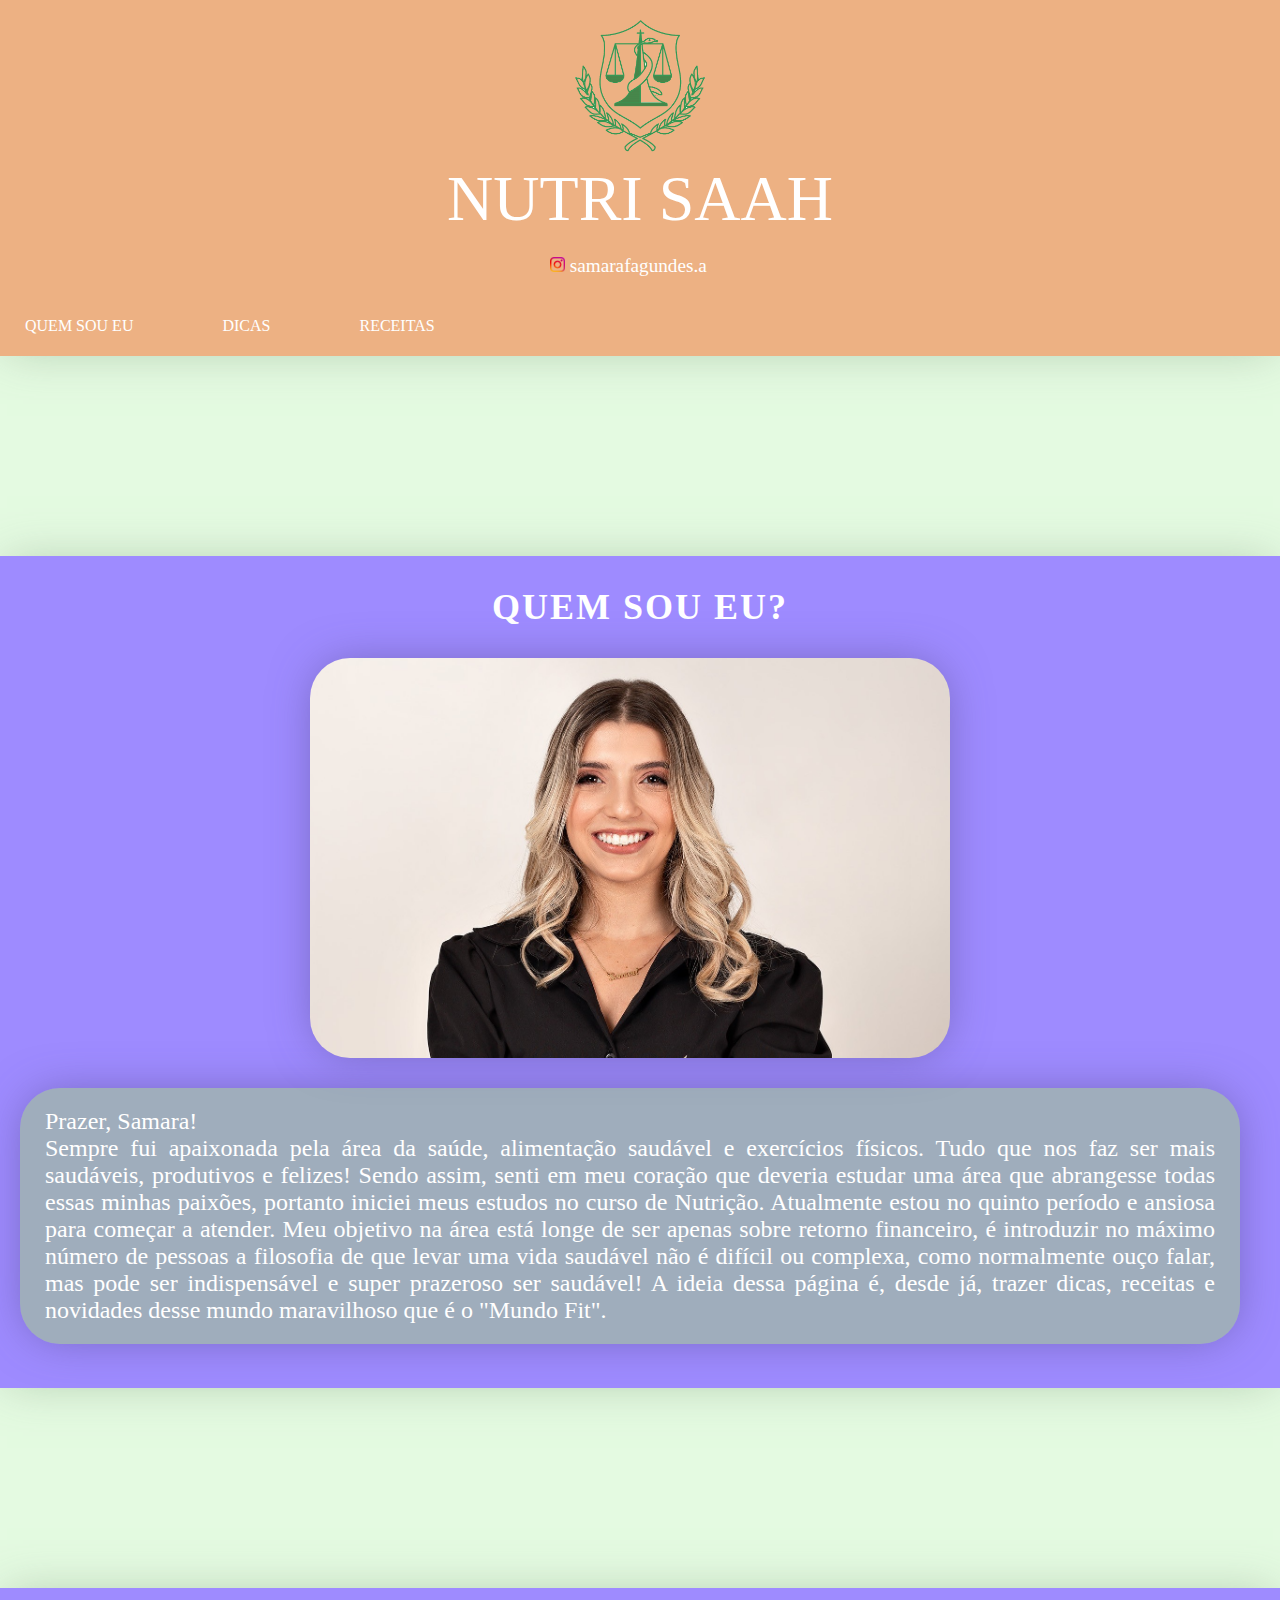
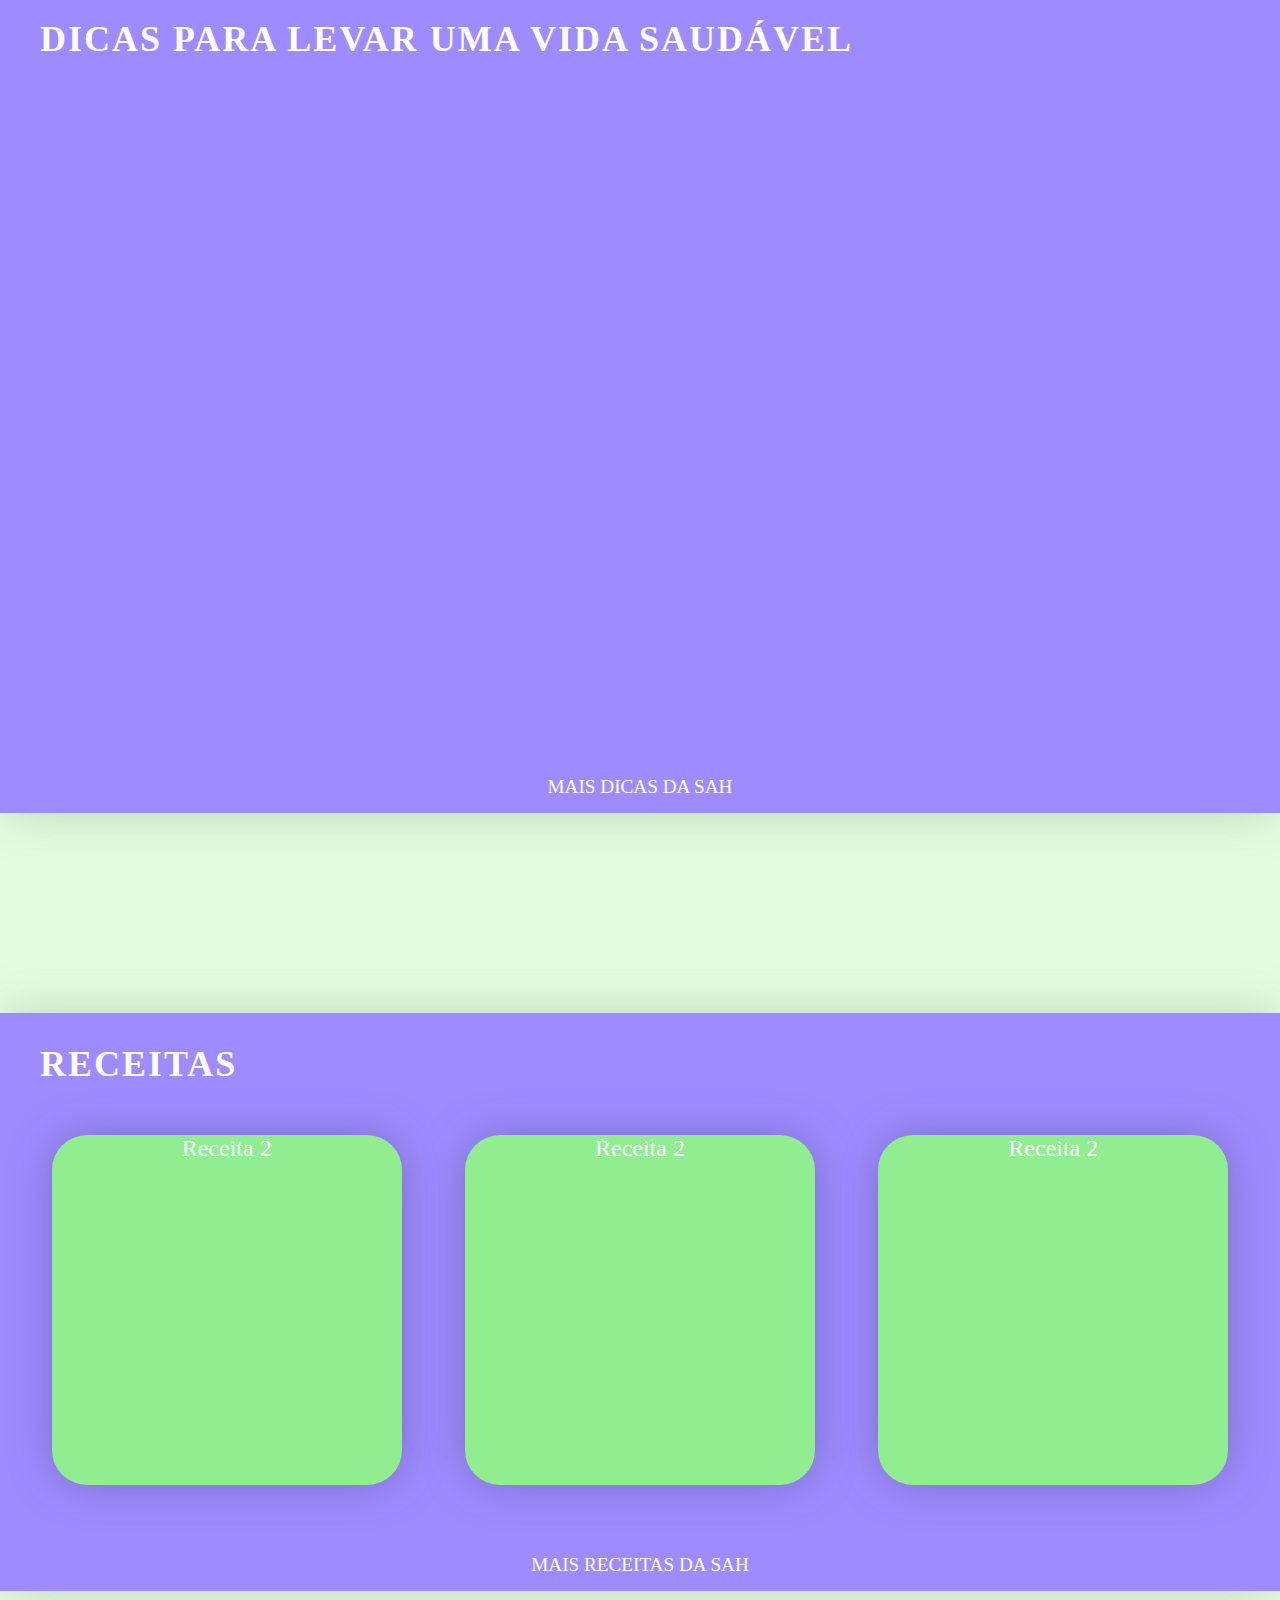
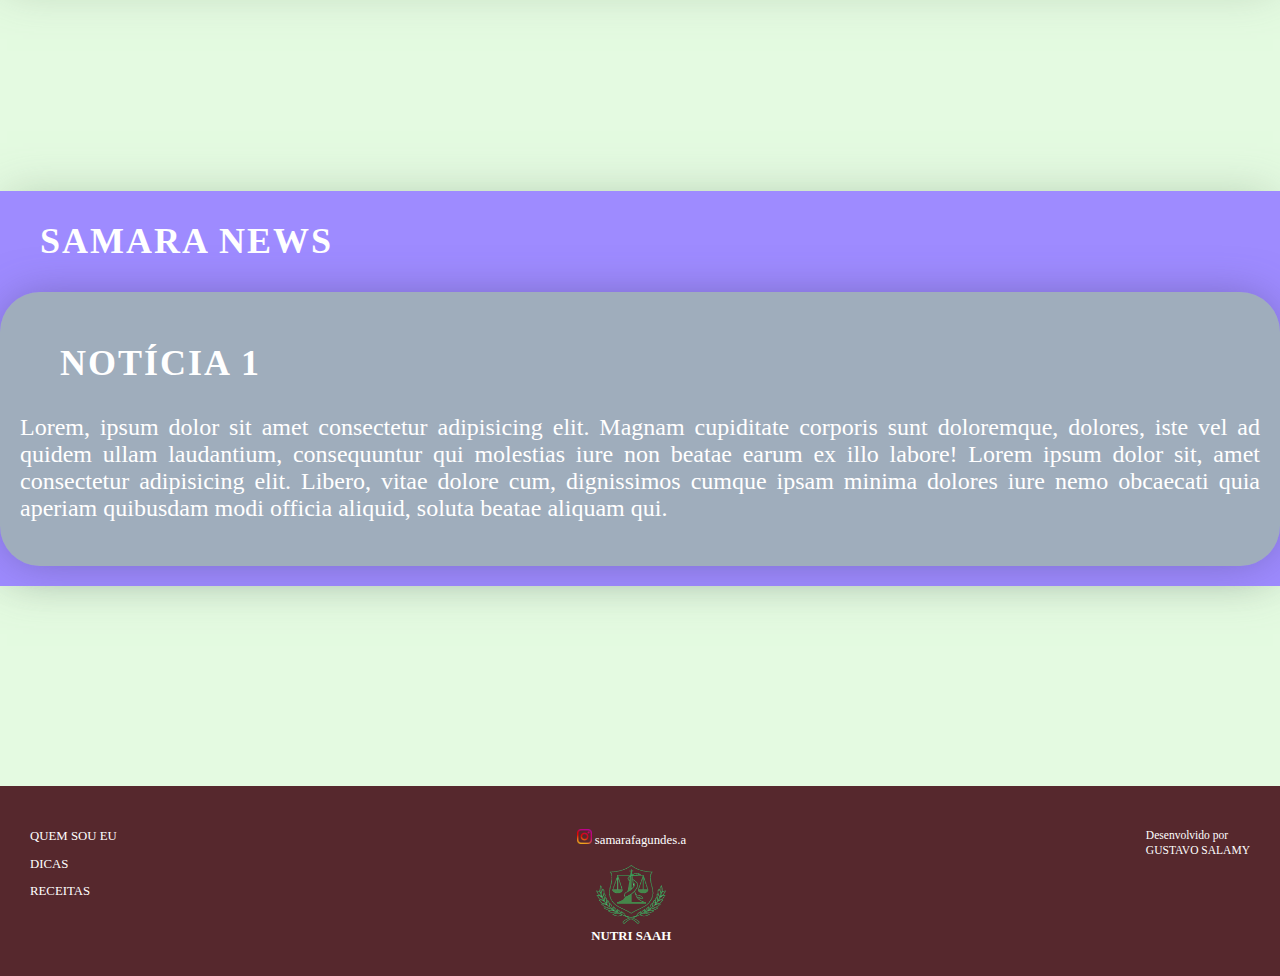
==== index.html @ 99a88bba "add efeitos nas dicas" ====
<!DOCTYPE html>
<html lang="pt-br">
<head>
    <meta charset="UTF-8">
    <meta name="viewport" content="width=device-width, initial-scale=1.0">
    <title>NUTRI SAAH</title>
    <link rel="shortcut icon" href="imagens/nutricao.png" type="image/x-icon">
    <link rel="stylesheet" href="style.css">
</head>
<body>
    <header>
            <div id="logo" class="topo">
                <img  class="nutrisb1" src="imagens/nutricao.png" alt="simbolo da nutricao">
                <h1>NUTRI SAAH</h1>
            </div>
            <div id="redessociais" class="topo">
                <div>
                    <p><a href="https://www.instagram.com/samarafagundes.a/" target="_blank"><img class="logoinsta" src="imagens/logoinsta.png" alt="logo instagram"> samarafagundes.a</a></p>
                </div>
            </div>
            <div id="menu" class="topo">
                <a href="#quemsoueutema">
                    <p class="menu">QUEM SOU EU</p>
                </a>
                <a href="#dicastema">
                    <p class="menu">DICAS</p>
                </a>
                <a href="#receitastema">
                    <P class="menu">RECEITAS</P>
                </a>
            </div>
    </header>
        <main>
            <div id="quemsoueutema" class="tema"> 
                <h2 class="quemsoueu">QUEM SOU EU?</h2>
                <div class="interna" id="t2">
                    <div id="t1">
                        <img class="fotoquemsoueu" src="imagens/fotosamara2.jpg" alt="foto Samara">
                        <p id="quemsoueu">
                            Prazer, Samara! <br> Sempre fui apaixonada pela área da saúde, alimentação saudável e exercícios físicos. Tudo que nos faz ser mais saudáveis, produtivos e felizes! Sendo assim, senti em meu coração que deveria estudar uma área que abrangesse todas essas minhas paixões, portanto iniciei meus estudos no curso de Nutrição. Atualmente estou no quinto período e ansiosa para começar a atender. Meu objetivo na área está longe de ser apenas sobre retorno financeiro, é introduzir no máximo número de pessoas a filosofia de que levar uma vida saudável não é difícil ou complexa, como normalmente ouço falar, mas pode ser indispensável e super prazeroso ser saudável! A ideia dessa página é, desde já, trazer dicas, receitas e novidades desse mundo maravilhoso que é o "Mundo Fit".
                        </p>
                    </div>
                </div>
            </div>
            <div id="dicastema" class="tema"> 
                <h2>DICAS PARA LEVAR UMA VIDA SAUDÁVEL</h2>
                <div id="dicas" class="dicasinternas">
                    <h3 id="dica">1</h3>
                    <p class="dicas">Lorem, ipsum dolor sit amet consectetur adipisicing elit. Nam beatae totam, consequatur sequi voluptatem error distinctio sed ratione labore rem aperiam incidunt alias assumenda minus, libero eum. Sequi, ex officiis? Lorem, ipsum dolor sit amet consectetur adipisicing elit. Porro natus vero dolore repellendus rerum cupiditate temporibus eaque ullam, veritatis voluptas quibusdam explicabo ratione officiis harum eveniet adipisci non esse dignissimos.</p>
                </div>
                <div id="dicas" class="dicasinternas">
                    <h3 id="dica">2</h3>
                    <p class="dicas">Lorem, ipsum dolor sit amet consectetur adipisicing elit. Nam beatae totam, consequatur sequi voluptatem error distinctio sed ratione labore rem aperiam incidunt alias assumenda minus, libero eum. Sequi, ex officiis? Lorem, ipsum dolor sit amet consectetur adipisicing elit. Porro natus vero dolore repellendus rerum cupiditate temporibus eaque ullam, veritatis voluptas quibusdam explicabo ratione officiis harum eveniet adipisci non esse dignissimos.</p>
                </div>
                <div id="dicas" class="dicasinternas">
                    <h3 id="dica">3</h3>
                    <p class="dicas">Lorem, ipsum dolor sit amet consectetur adipisicing elit. Nam beatae totam, consequatur sequi voluptatem error distinctio sed ratione labore rem aperiam incidunt alias assumenda minus, libero eum. Sequi, ex officiis? Lorem, ipsum dolor sit amet consectetur adipisicing elit. Porro natus vero dolore repellendus rerum cupiditate temporibus eaque ullam, veritatis voluptas quibusdam explicabo ratione officiis harum eveniet adipisci non esse dignissimos.</p>
                </div>
                <div class="maisdicas">
                    <p class="maisdicas">
                        <a href="dicasdasah.html">MAIS DICAS DA SAH</a>
                    </p>
                </div>
            </div>
            <div id="receitastema" class="tema">
                    <h2>RECEITAS</h2>
                    <div id="receitas" class="interna">
                        <nav id="receita">
                        Receita 2
                        </nav>
                        <nav id="receita">
                        Receita 2
                        </nav>
                        <nav id="receita">
                        Receita 2
                        </nav>
                    </div>
                    <div class="maisreceitas">
                        <p class="maisreceitas">
                            <a href="dicasdasah.html">MAIS RECEITAS DA SAH</a>
                        </p>
                    </div>
                </div>
            </div>
            <div class="tema"> 
                <h2>SAMARA NEWS</h2>
                <div id="news" class="interna">
                    <h2 class="news">NOTÍCIA 1</h2>
                    <p class="news">
                        Lorem, ipsum dolor sit amet consectetur adipisicing elit. Magnam cupiditate corporis sunt doloremque, dolores, iste vel ad quidem ullam laudantium, consequuntur qui molestias iure non beatae earum ex illo labore! Lorem ipsum dolor sit, amet consectetur adipisicing elit. Libero, vitae dolore cum, dignissimos cumque ipsam minima dolores iure nemo obcaecati quia aperiam quibusdam modi officia aliquid, soluta beatae aliquam qui.
                    </p>
                </div>
            </div>
        </main>
        <footer>
            <div class="internafooter">
                <div class="int-footer">
                    <a href="#quemsoueutema">
                        <p>QUEM SOU EU</p>
                    </a>
                    <a href="#dicastema">
                        <p>DICAS</p>
                    </a>
                    <a href="#receitastema">
                        <p>RECEITAS</p>
                    </a>
                </div>
                <div class="informacoessah">
                    <p><a href="https://www.instagram.com/samarafagundes.a/" target="_blank"><img class="logoinsta" src="imagens/logoinsta.png" alt="logo instagram"> samarafagundes.a</a></p>
                    <a href="#logo">
                        <h4>
                            <img  class="nutrisb" src="imagens/nutricao.png" alt="simbolo da nutricao"><br>NUTRI SAAH
                        </h4>
                    </a>
                </div>
                <div class="moreinfo">
                    <p>Desenvolvido por <br> GUSTAVO SALAMY</p>
                </div>
            </div>
        </footer>
</body>
<script src="script.js"></script>
</html>
---- style.css ----
@charset "UTF-8";

@keyframes animatefoco {
    from {
        opacity: 0;
    } to {
            opacity: 1;
    }
}


.topo {
    animation: animatefoco 2s;
}

html{
    scroll-behavior: smooth;
}

p{
    text-align: justify;
}

p>a{
    text-decoration: none;
    color: white;
}

body{
    background-color: #dcf8d9c7;
    min-width: 730px;
    margin: 0%;
    padding-top: 0%;
}

h1{
    font-weight: lighter;
    cursor: pointer;
}

h2{
    letter-spacing: 2px;
    padding-left: 40px;
}

main{
    max-width: 1920px;
    min-width: 730px;
    margin: auto;
}

div.tema{
    font-size: 1.5em;
    width: 100%;
    color: white;
    background-color: #9e8bff;
    box-shadow: #a2bd9fc7 0px 0px 45px -7px;
    display: inline-block;
    margin-bottom: 200px;
    margin-top: 0px;
}

header{
    color: white;
    background-color: #edb183;
    box-shadow: #a2bd9fc7 0px 0px 45px -7px;
    margin: 0%;
    margin-bottom: 200px;
}

div#logo{
    font-size: 2em;
    padding: 20px;
    padding-bottom: 0px;
    text-align: center;
}

div#logo> h1{
    margin: 0%;
}

header>div#redessociais{
    margin: auto;
    margin-top: 1px;
    padding-top: 0px;
    text-align: center;
    width: 180px;
    font-size: 1.2em;
}

div#redessociais>p{
    text-align: center;
}

div#redessociais:hover{
    text-decoration: underline;
    font-weight: bold;
    cursor: pointer;
}

img.nutrisb1{
    width: 130px;
    right: 130px;

}

img.logoinsta{
    width: 15px;
    right: 15px;
}

div#menu>a{
    text-decoration: none;
    color: white;
    text-align: center;
    display: inline-block;
    margin-left: 15px;
    margin-right: 50px;
}

a>p.menu{
    padding: 5px 10px 5px 10px;
}

a>p.menu:hover{
    border-radius: 10px;
    cursor: pointer;
    background-color: #f5c199;
    font-weight: bolder;
}

p#quemsoueu{
    background-color: rgba(159, 190, 155, 0.671);
    padding: 20px 25px 20px 25px;
    border-radius: 40px;
    margin-top: 0px auto;
    margin-right: 20px;
    box-shadow: #52488598 0px 0px 45px -7px;
    display: flex;
}

div.interna{
    padding-top: 0px;
    padding: 20px;
    display: inline-block;
}

div#t1{
    text-align: center;
    align-items: center;
    display: block;
    padding-top: 0px;
}

div#t2{
    padding-top: 0px;
}

div#t1>img.fotoquemsoueu{
    max-height: 400px;
    border-radius: 40px;
    background-color: lightgreen;
    margin-right: 20px;
    box-shadow: #52488598 0px 0px 45px -7px;
}

h2.quemsoueu{
    padding: 0px;
    text-align: center;
}

nav{
    display: inline-block;
}   

nav#numerodica{
    border: 2px solid black;
    width: 150px;
    height: 150px;
    background-color: lightgreen;
    display: inline-flex;
}

div#dicas>p{
    padding: 0;
    display: inline-block;
    width: 80%;
}

div#dicas>h3{
    margin: 0px 20px 0px 5px;
    padding: 0;
    font-size: 6em;
    width: 10%;
    display: inline-block;
}

div.maisdicas>p{
    text-align: center;
    font-size: 0.8em;
    padding: 5px 10px 15px;
    width: 200px;
    margin: auto;
}

div.maisdicas>p:hover{
    border-radius: 10px;
    cursor: pointer;
    font-weight: bolder;
    box-shadow: #52488598 0px 0px 45px -7px;
}

div#dicas{
    padding-top: 0px;
    display: flex;
    padding: 20px 30px 0px 30px;
    background-color: rgba(159, 190, 155, 0.671);
    display: inline-block;
    box-shadow: #52488598 0px 0px 45px -7px;
    border-radius: 40px;
    margin: 0px 20px 20px 20px;
}

div.dicasanimation{
    opacity: 1;
    translate: 0 0;
    transition: 2s;
    padding-top: 0px;
    padding: 20px;
    display: inline-block;
    transition: 2s;
    padding-top: 0px;
    display: flex;
    padding: 20px 30px 0px 30px;
    background-color: rgba(159, 190, 155, 0.671);
    display: inline-block;
    box-shadow: #52488598 0px 0px 45px -7px;
    border-radius: 40px;
    margin: 0px 20px 20px 20px;
}

div.dicasinternas{
    opacity: 0;
    filter: blur(15px);
    translate: -100vw 0;
    transition: 2s;
}

div#dicas:hover{
    cursor: pointer;
    transform: scale(1.03);
    transition: 300ms;
}

div#receitas{
    display: flex;
    justify-content: center;
}

nav#receita{
    box-shadow: #52488598 0px 0px 45px -7px;
    margin: auto;
    text-align: center;
    width: 350px;
    height: 350px;
    background-color: lightgreen;
    margin-bottom: 44px;
    border-radius: 10%;
}

nav#receita:hover{
    transform: scale(1.2);
    transition: 300ms;
    font-weight: bold;
    cursor: pointer;
    width: 351px;
    height: 351px;
    box-shadow: #52488598 0px 0px 45px 7px;
}

div.maisreceitas>p{
    text-align: center;
    font-size: 0.8em;
    padding: 5px 10px 15px;
    width: 250px;
    margin: auto;
}

div.maisreceitas>p:hover{
    border-radius: 10px;
    cursor: pointer;
    font-weight: bolder;
    box-shadow: #52488598 0px 0px 45px -7px;
}

div#news{
    padding-top: 0px;
    background-color: rgba(159, 190, 155, 0.671);
    padding: 20px 20px 20px 20px;
    border-radius: 40px;
    margin-bottom: 20px;
    box-shadow: #52488598 0px 0px 45px -7px;
}

footer{
    padding: 30px;
    color: white;
    background-color: #56282d;
    margin: 0%;
    height: 130px;
    font-size: 0.8em;

}

h4>img{
    height: 60px;
    width: 70px;
}

div.int-footer>p{
    margin-bottom: 0px;
}

div.internafooter{
    display: flex;
}

div.informacoessah{
    text-align: center;
    margin: auto;
}

div.int-footer>a{
    text-decoration: none;
    color: white;
}

div.informacoessah>a{
    text-decoration: none;
    color: white;
}

div.moreinfo{
    line-height: 15px;
    font-size: 0.9em;
}
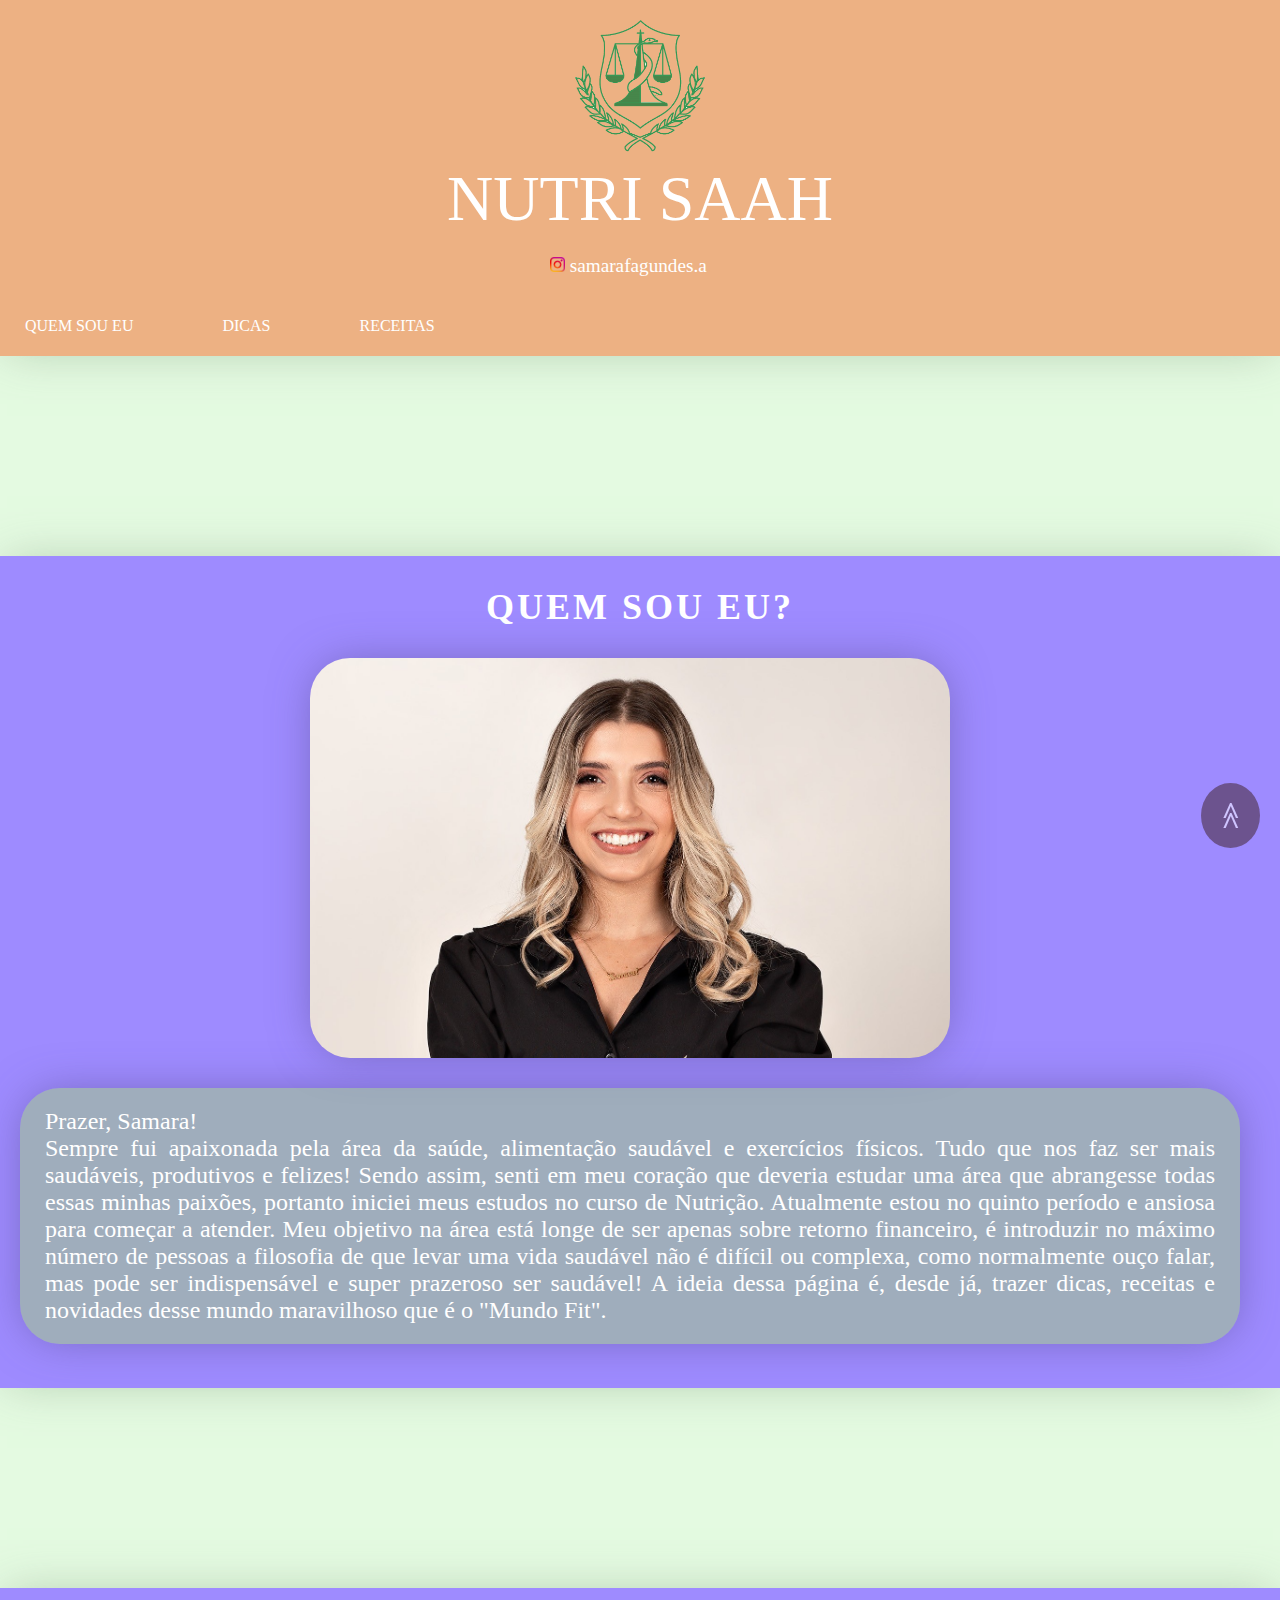
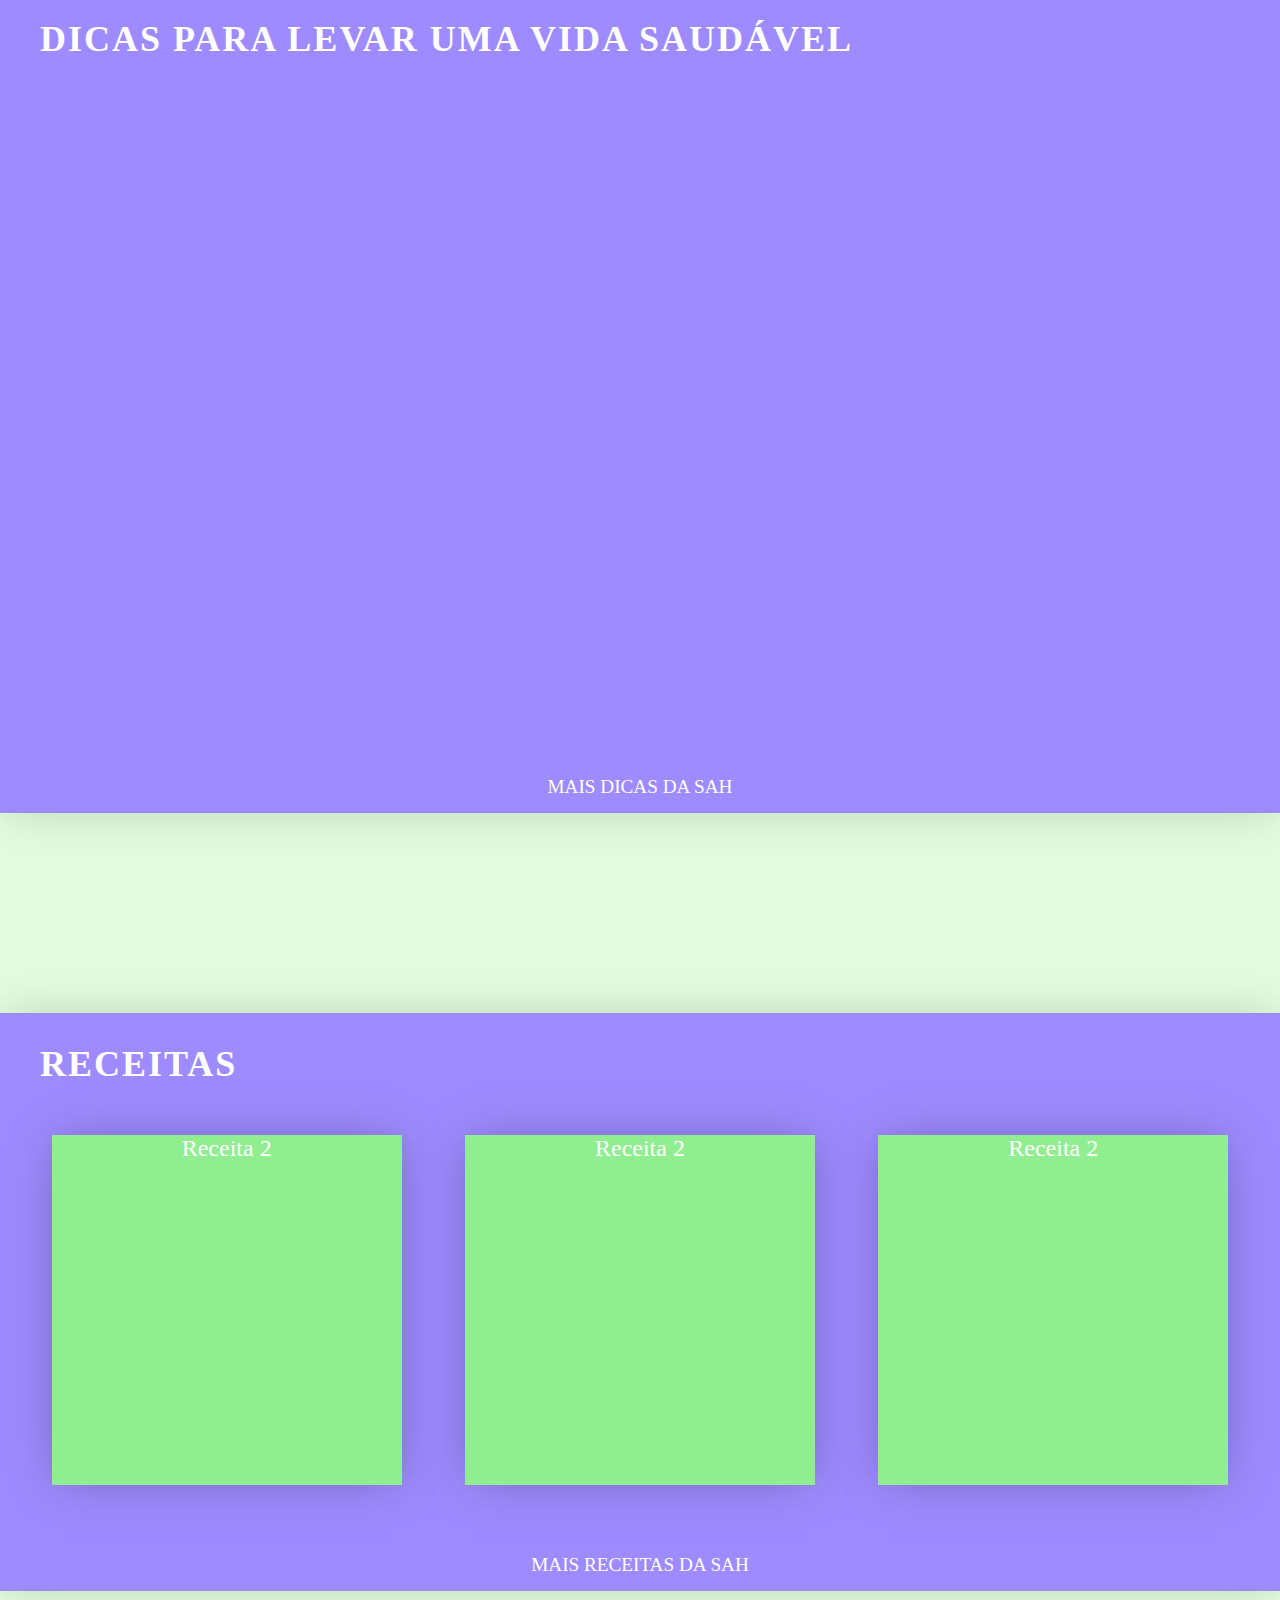
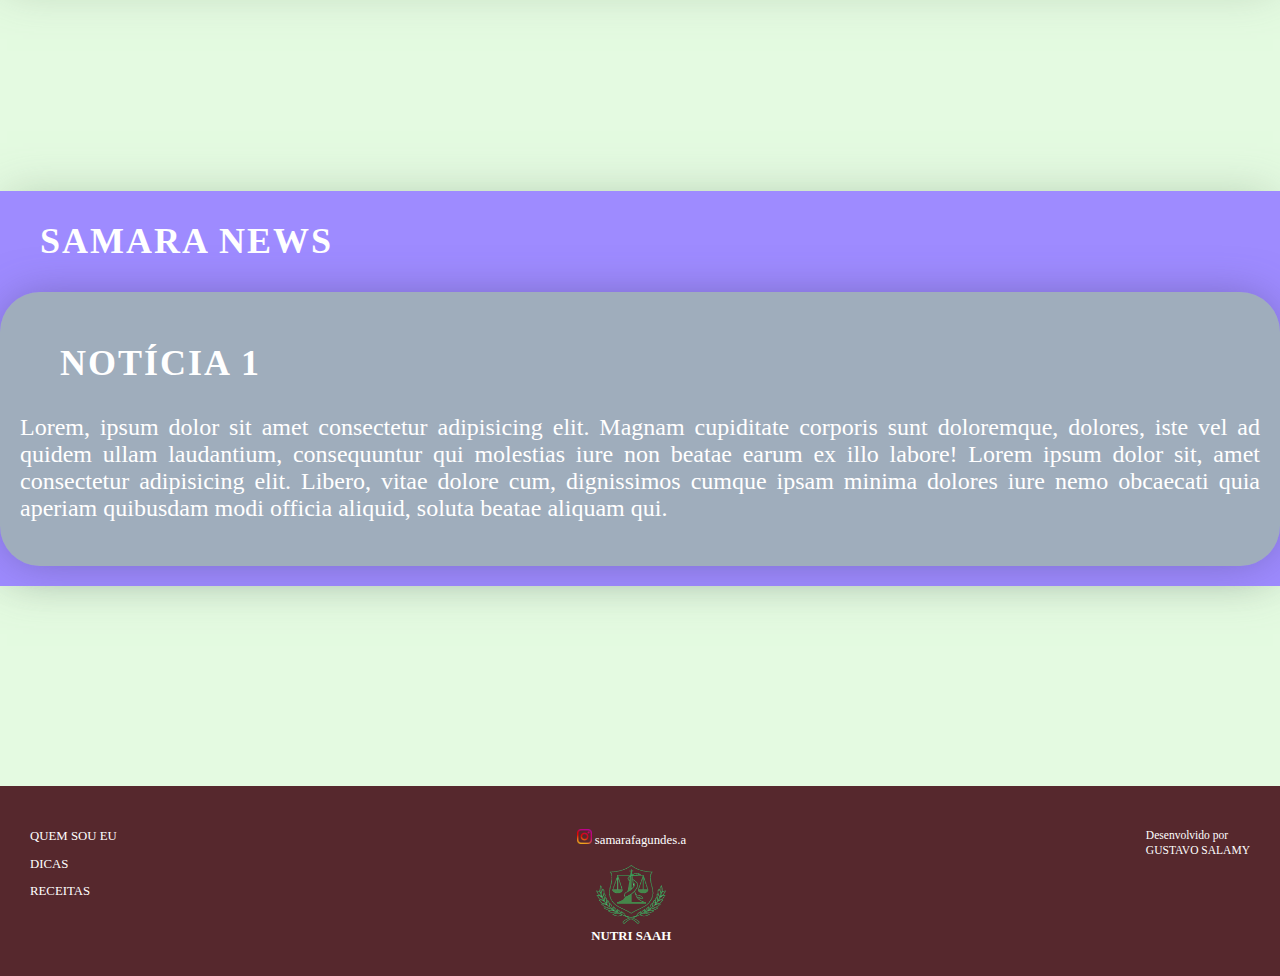
==== commit 49d0582e: "botaovoltaraotopo" ====
--- a/index.html
+++ b/index.html
@@ -93,6 +93,14 @@
             </div>
         </main>
         <footer>
+            <div id="iraotopo">
+                <a href="#logo">
+                    <p class="iraotopo">
+                        ^ <br>
+                        ^
+                    </p>
+                </a>
+            </div>
             <div class="internafooter">
                 <div class="int-footer">
                     <a href="#quemsoueutema">
--- a/style.css
+++ b/style.css
@@ -1,55 +1,75 @@
 @charset "UTF-8";
 
-@keyframes animatefoco {
-    from {
-        opacity: 0;
-    } to {
-            opacity: 1;
-    }
-}
-
-
-.topo {
-    animation: animatefoco 2s;
-}
-
-html{
+.topo{
+    opacity: 0;
+    transition: 2s;
+    filter: blur(15px);
+    translate: 0 -10vw;
+}
+
+
+.topoanimate{
+    opacity: 1;
+    transition: 2s;
+}
+
+html {
     scroll-behavior: smooth;
 }
 
-p{
+p {
     text-align: justify;
 }
 
-p>a{
-    text-decoration: none;
-    color: white;
-}
-
-body{
+p>a {
+    text-decoration: none;
+    color: white;
+}
+
+body {
     background-color: #dcf8d9c7;
     min-width: 730px;
     margin: 0%;
     padding-top: 0%;
 }
 
-h1{
+h1 {
     font-weight: lighter;
     cursor: pointer;
 }
 
-h2{
+h2 {
     letter-spacing: 2px;
     padding-left: 40px;
 }
 
-main{
+.quemsoueu {
+    opacity: 0;
+    transition: 1s;
+    letter-spacing: 2px;
+    padding-left: 40px;
+    padding: 0px;
+    text-align: center;
+    filter: blur(15px);
+    translate: -100vw 0;
+}
+
+.quemsoueuanimate{
+    opacity: 1;
+    transition: 2s;
+    letter-spacing: 3px;
+    padding-left: 40px;
+    padding: 0px;
+    text-align: center;
+}
+
+main {
     max-width: 1920px;
     min-width: 730px;
     margin: auto;
 }
 
-div.tema{
+div.tema {
     font-size: 1.5em;
     width: 100%;
     color: white;
@@ -60,7 +80,7 @@
     margin-top: 0px;
 }
 
-header{
+header {
     color: white;
     background-color: #edb183;
     box-shadow: #a2bd9fc7 0px 0px 45px -7px;
@@ -68,18 +88,18 @@
     margin-bottom: 200px;
 }
 
-div#logo{
+div#logo {
     font-size: 2em;
     padding: 20px;
     padding-bottom: 0px;
     text-align: center;
 }
 
-div#logo> h1{
+div#logo>h1 {
     margin: 0%;
 }
 
-header>div#redessociais{
+header>div#redessociais {
     margin: auto;
     margin-top: 1px;
     padding-top: 0px;
@@ -88,28 +108,28 @@
     font-size: 1.2em;
 }
 
-div#redessociais>p{
-    text-align: center;
-}
-
-div#redessociais:hover{
+div#redessociais>p {
+    text-align: center;
+}
+
+div#redessociais:hover {
     text-decoration: underline;
     font-weight: bold;
     cursor: pointer;
 }
 
-img.nutrisb1{
+img.nutrisb1 {
     width: 130px;
     right: 130px;
 
 }
 
-img.logoinsta{
+img.logoinsta {
     width: 15px;
     right: 15px;
 }
 
-div#menu>a{
+div#menu>a {
     text-decoration: none;
     color: white;
     text-align: center;
@@ -118,18 +138,18 @@
     margin-right: 50px;
 }
 
-a>p.menu{
+a>p.menu {
     padding: 5px 10px 5px 10px;
 }
 
-a>p.menu:hover{
+a>p.menu:hover {
     border-radius: 10px;
     cursor: pointer;
     background-color: #f5c199;
     font-weight: bolder;
 }
 
-p#quemsoueu{
+p#quemsoueu {
     background-color: rgba(159, 190, 155, 0.671);
     padding: 20px 25px 20px 25px;
     border-radius: 40px;
@@ -139,24 +159,27 @@
     display: flex;
 }
 
-div.interna{
+div.interna {
     padding-top: 0px;
     padding: 20px;
     display: inline-block;
 }
 
-div#t1{
+div#t1 {
     text-align: center;
     align-items: center;
     display: block;
     padding-top: 0px;
 }
 
-div#t2{
-    padding-top: 0px;
-}
-
-div#t1>img.fotoquemsoueu{
+div#t2 {
+    padding-top: 0px;
+}
+
+img.fotoquemsoueu {
+    opacity: 0;
+    filter: blur(15px);
+    translate: -50vw 0;
     max-height: 400px;
     border-radius: 40px;
     background-color: lightgreen;
@@ -164,16 +187,22 @@
     box-shadow: #52488598 0px 0px 45px -7px;
 }
 
-h2.quemsoueu{
-    padding: 0px;
-    text-align: center;
-}
-
-nav{
-    display: inline-block;
-}   
-
-nav#numerodica{
+img.fotoquemsoueuanimate {
+    opacity: 1;
+    transition: 2s;
+    translate: 0 0;
+    max-height: 400px;
+    border-radius: 40px;
+    background-color: lightgreen;
+    margin-right: 20px;
+    box-shadow: #52488598 0px 0px 45px -7px;
+}
+
+nav {
+    display: inline-block;
+}
+
+nav#numerodica {
     border: 2px solid black;
     width: 150px;
     height: 150px;
@@ -181,13 +210,13 @@
     display: inline-flex;
 }
 
-div#dicas>p{
+div#dicas>p {
     padding: 0;
     display: inline-block;
     width: 80%;
 }
 
-div#dicas>h3{
+div#dicas>h3 {
     margin: 0px 20px 0px 5px;
     padding: 0;
     font-size: 6em;
@@ -195,7 +224,7 @@
     display: inline-block;
 }
 
-div.maisdicas>p{
+div.maisdicas>p {
     text-align: center;
     font-size: 0.8em;
     padding: 5px 10px 15px;
@@ -203,14 +232,14 @@
     margin: auto;
 }
 
-div.maisdicas>p:hover{
+div.maisdicas>p:hover {
     border-radius: 10px;
     cursor: pointer;
     font-weight: bolder;
     box-shadow: #52488598 0px 0px 45px -7px;
 }
 
-div#dicas{
+div#dicas {
     padding-top: 0px;
     display: flex;
     padding: 20px 30px 0px 30px;
@@ -221,14 +250,13 @@
     margin: 0px 20px 20px 20px;
 }
 
-div.dicasanimation{
+div.dicasanimation {
     opacity: 1;
     translate: 0 0;
-    transition: 2s;
+    transition: 1s;
     padding-top: 0px;
     padding: 20px;
     display: inline-block;
-    transition: 2s;
     padding-top: 0px;
     display: flex;
     padding: 20px 30px 0px 30px;
@@ -239,25 +267,25 @@
     margin: 0px 20px 20px 20px;
 }
 
-div.dicasinternas{
+div.dicasinternas {
     opacity: 0;
     filter: blur(15px);
     translate: -100vw 0;
     transition: 2s;
 }
 
-div#dicas:hover{
+div#dicas:hover {
     cursor: pointer;
     transform: scale(1.03);
     transition: 300ms;
 }
 
-div#receitas{
+div#receitas {
     display: flex;
     justify-content: center;
 }
 
-nav#receita{
+nav#receita {
     box-shadow: #52488598 0px 0px 45px -7px;
     margin: auto;
     text-align: center;
@@ -265,10 +293,9 @@
     height: 350px;
     background-color: lightgreen;
     margin-bottom: 44px;
-    border-radius: 10%;
-}
-
-nav#receita:hover{
+}
+
+nav#receita:hover {
     transform: scale(1.2);
     transition: 300ms;
     font-weight: bold;
@@ -278,7 +305,7 @@
     box-shadow: #52488598 0px 0px 45px 7px;
 }
 
-div.maisreceitas>p{
+div.maisreceitas>p {
     text-align: center;
     font-size: 0.8em;
     padding: 5px 10px 15px;
@@ -286,14 +313,14 @@
     margin: auto;
 }
 
-div.maisreceitas>p:hover{
+div.maisreceitas>p:hover {
     border-radius: 10px;
     cursor: pointer;
     font-weight: bolder;
     box-shadow: #52488598 0px 0px 45px -7px;
 }
 
-div#news{
+div#news {
     padding-top: 0px;
     background-color: rgba(159, 190, 155, 0.671);
     padding: 20px 20px 20px 20px;
@@ -302,7 +329,7 @@
     box-shadow: #52488598 0px 0px 45px -7px;
 }
 
-footer{
+footer {
     padding: 30px;
     color: white;
     background-color: #56282d;
@@ -312,35 +339,61 @@
 
 }
 
-h4>img{
+h4>img {
     height: 60px;
     width: 70px;
 }
 
-div.int-footer>p{
+div.int-footer>p {
     margin-bottom: 0px;
 }
 
-div.internafooter{
-    display: flex;
-}
-
-div.informacoessah{
-    text-align: center;
-    margin: auto;
-}
-
-div.int-footer>a{
-    text-decoration: none;
-    color: white;
-}
-
-div.informacoessah>a{
-    text-decoration: none;
-    color: white;
-}
-
-div.moreinfo{
+div.internafooter {
+    display: flex;
+}
+
+div.informacoessah {
+    text-align: center;
+    margin: auto;
+}
+
+div.int-footer>a {
+    text-decoration: none;
+    color: white;
+}
+
+div.informacoessah>a {
+    text-decoration: none;
+    color: white;
+}
+
+div.moreinfo {
     line-height: 15px;
     font-size: 0.9em;
+}
+
+div#iraotopo{
+    position: fixed;
+    bottom: 20px;
+    right: 20px;
+}
+
+div#iraotopo > a {
+    text-decoration: none;
+}
+
+p.iraotopo{
+    border-radius: 50%;
+    line-height: 10px;
+    color: white;
+    font-weight: bolder;
+    font-size: 2.5em;
+    padding: 20px;
+    padding-top: 25px;
+    opacity: .5;
+    background-color: #3b1c1f;
+}
+
+p.iraotopo:hover{
+    opacity: 1;
 }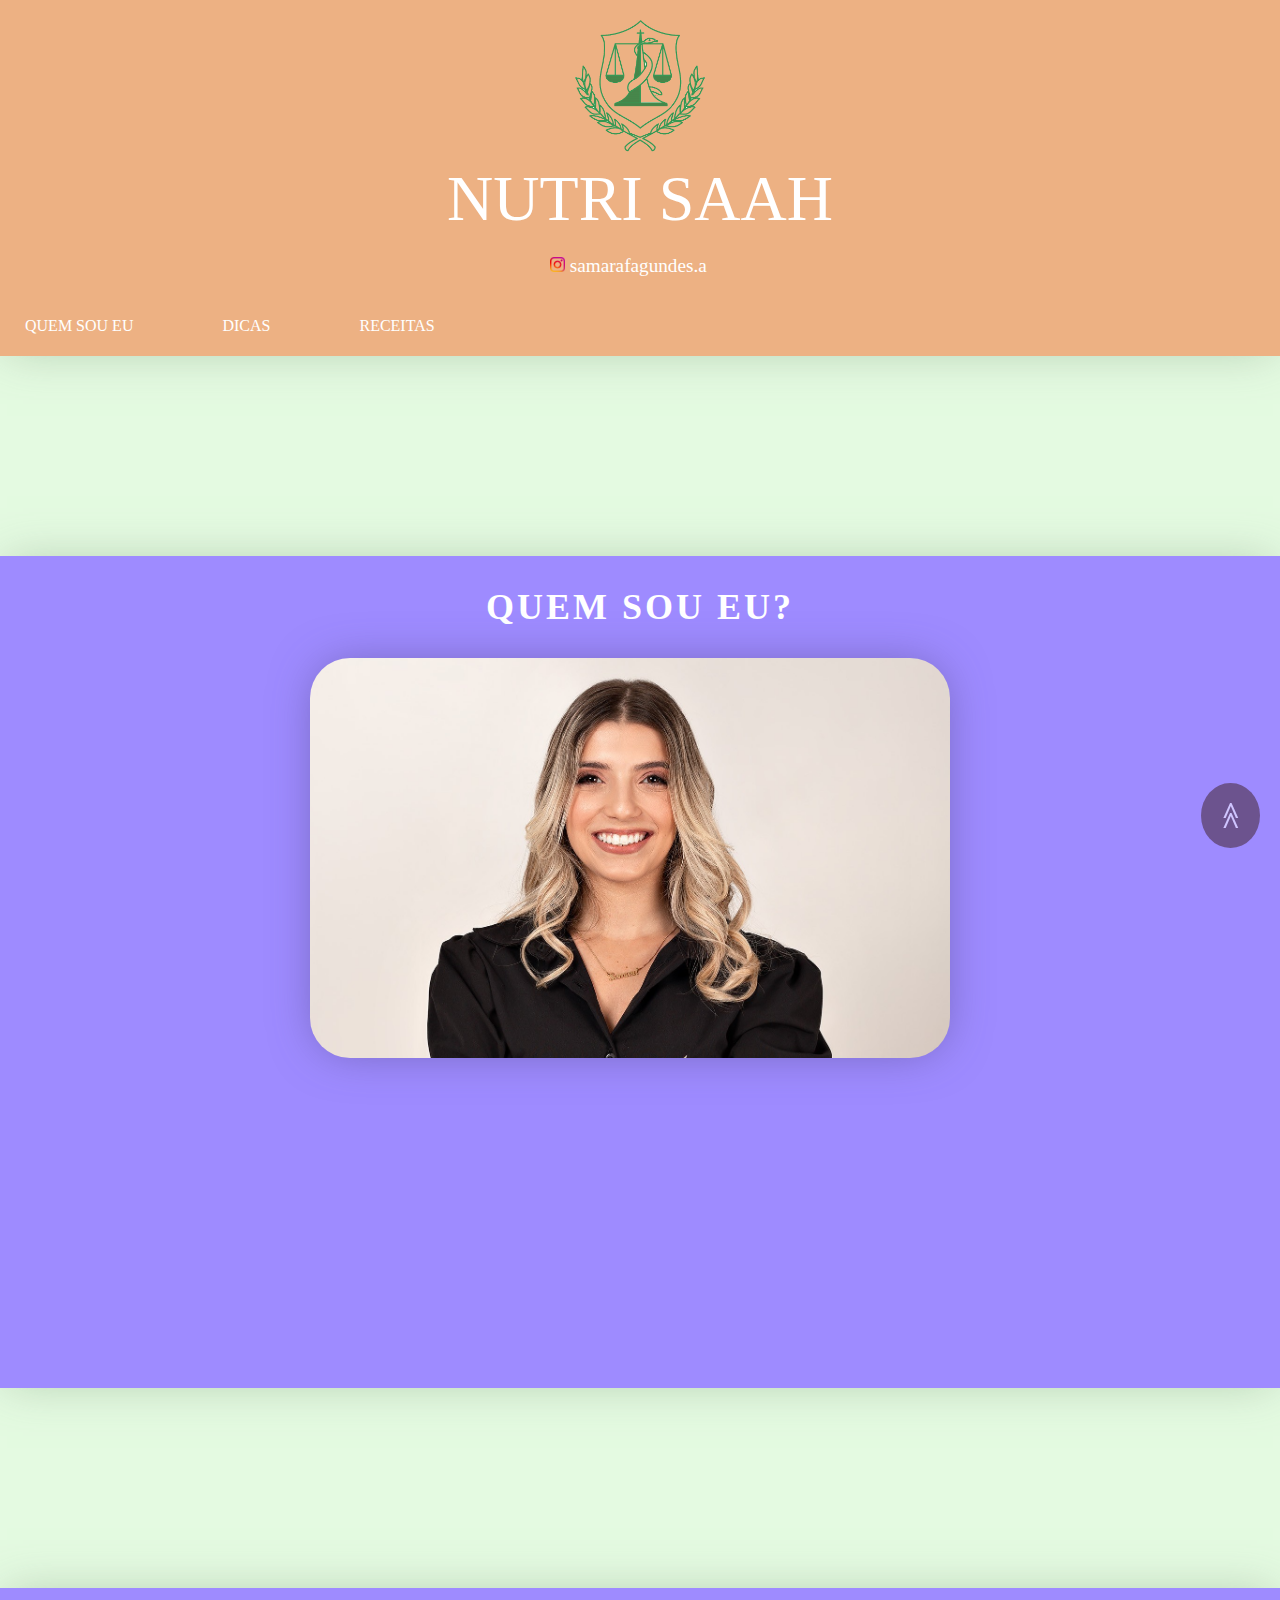
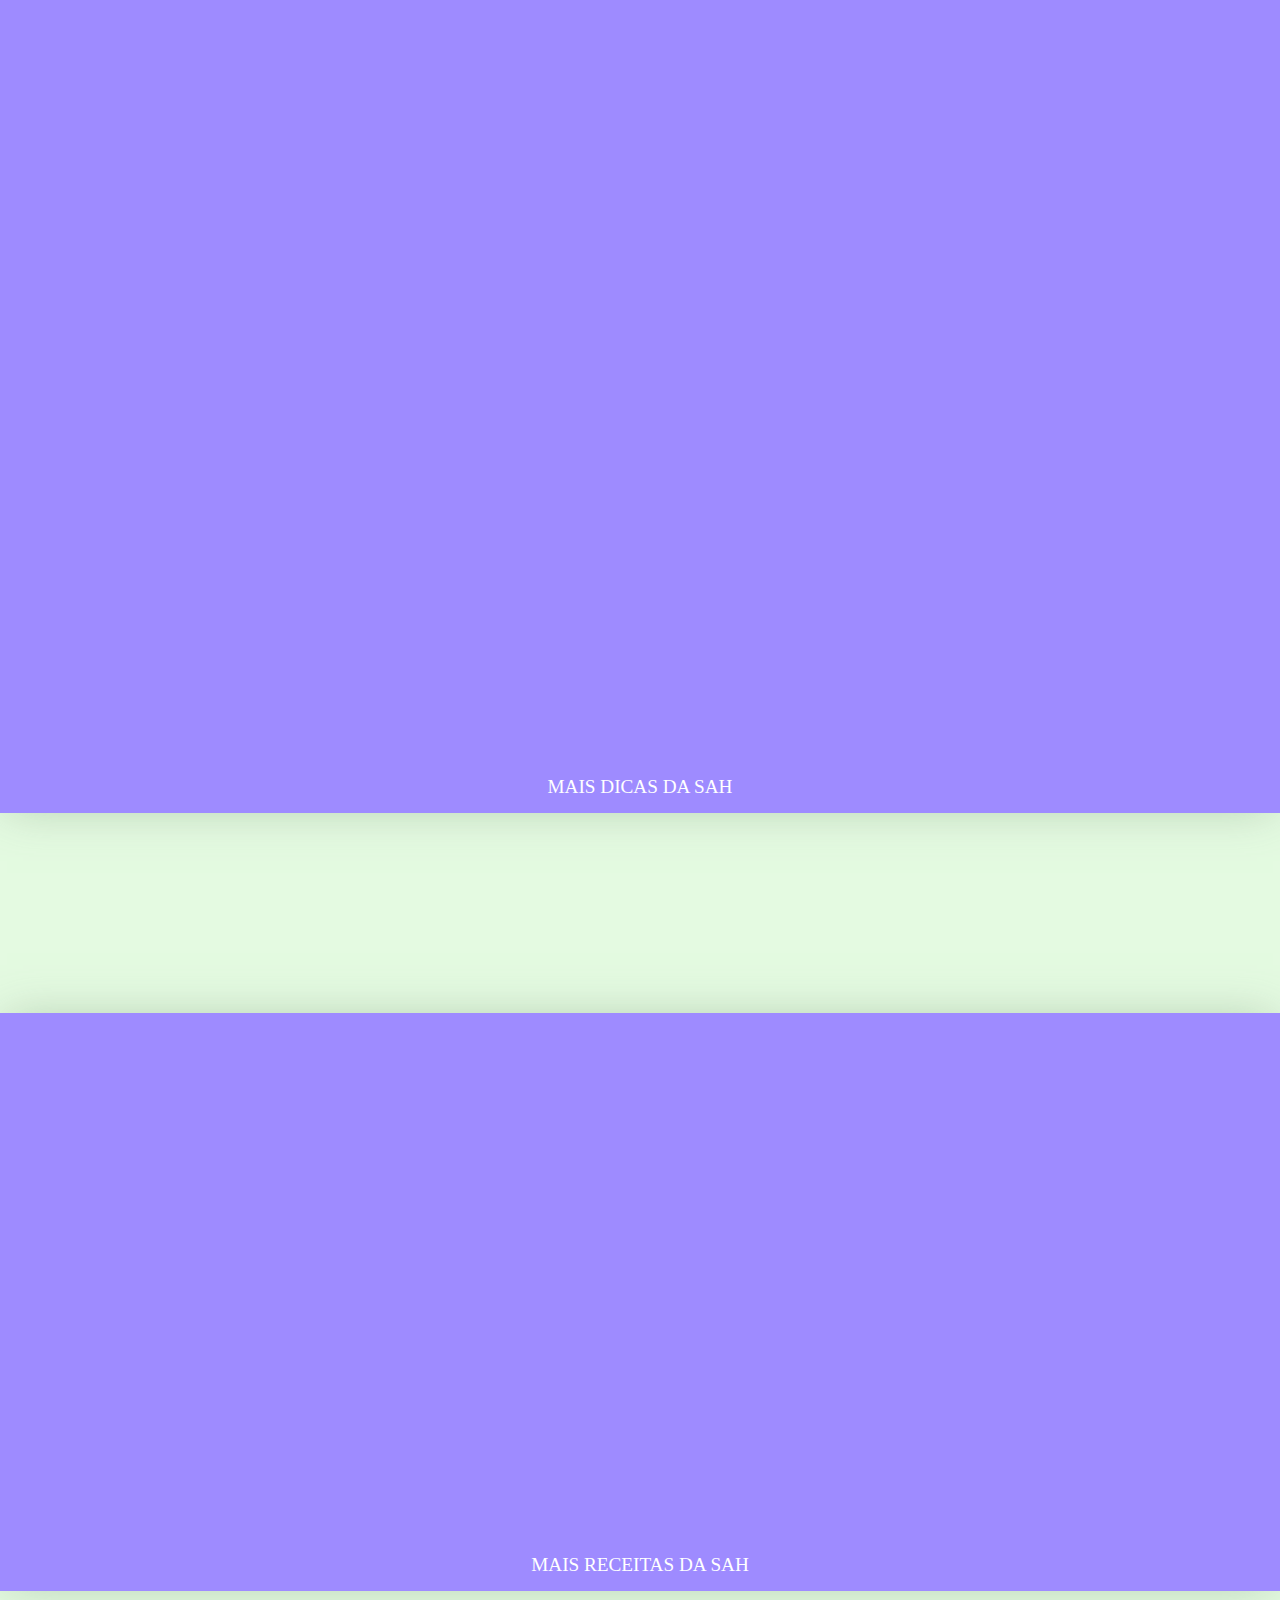
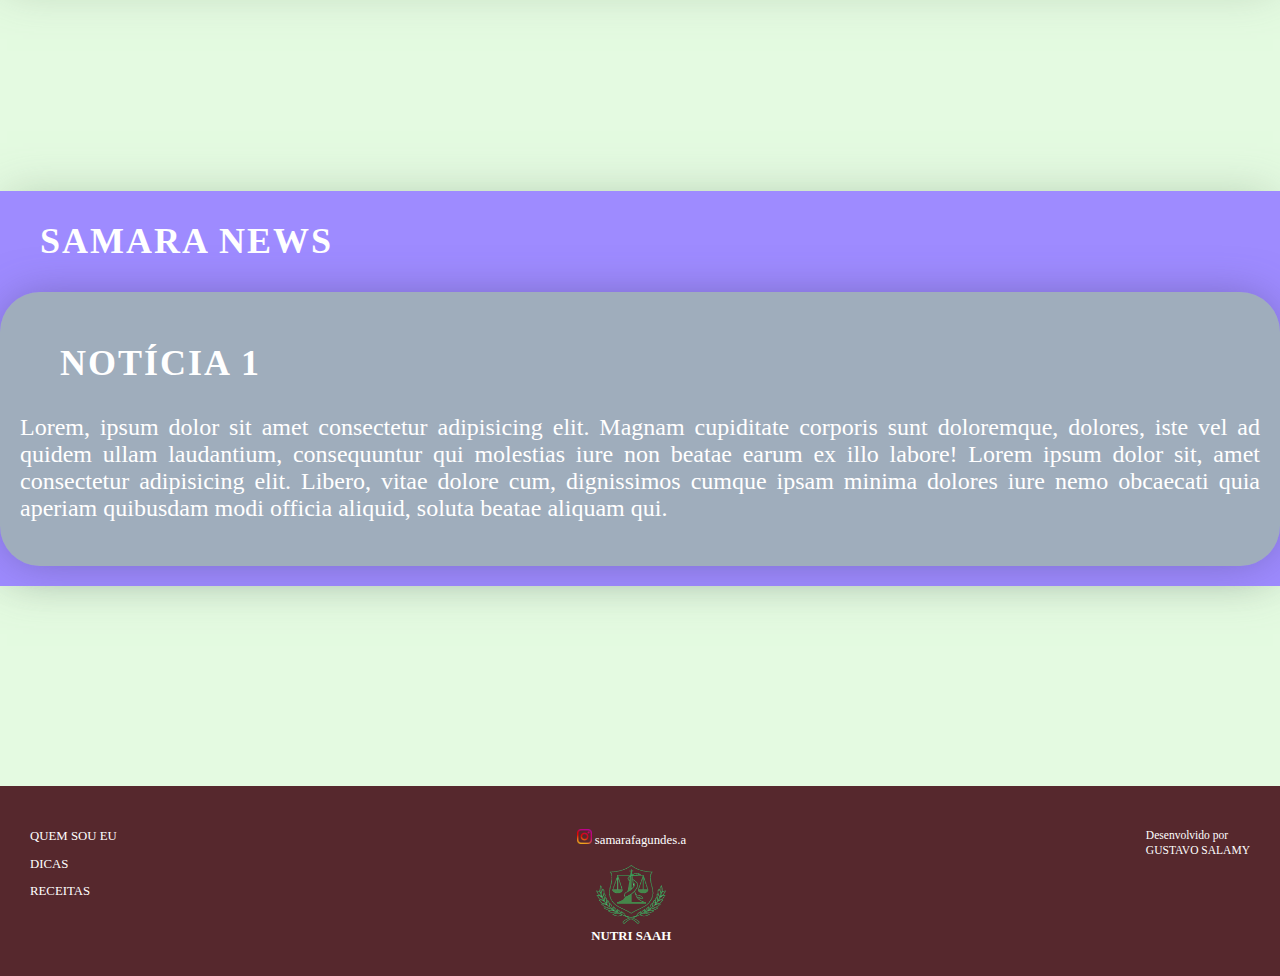
==== commit ad4c0d3c: "adicionando efeitos" ====
--- a/index.html
+++ b/index.html
@@ -32,18 +32,18 @@
     </header>
         <main>
             <div id="quemsoueutema" class="tema"> 
-                <h2 class="quemsoueu">QUEM SOU EU?</h2>
+                <h2 class="h2tema">QUEM SOU EU?</h2>
                 <div class="interna" id="t2">
                     <div id="t1">
                         <img class="fotoquemsoueu" src="imagens/fotosamara2.jpg" alt="foto Samara">
-                        <p id="quemsoueu">
+                        <p id="quemsoueu" class="pquemsoueu">
                             Prazer, Samara! <br> Sempre fui apaixonada pela área da saúde, alimentação saudável e exercícios físicos. Tudo que nos faz ser mais saudáveis, produtivos e felizes! Sendo assim, senti em meu coração que deveria estudar uma área que abrangesse todas essas minhas paixões, portanto iniciei meus estudos no curso de Nutrição. Atualmente estou no quinto período e ansiosa para começar a atender. Meu objetivo na área está longe de ser apenas sobre retorno financeiro, é introduzir no máximo número de pessoas a filosofia de que levar uma vida saudável não é difícil ou complexa, como normalmente ouço falar, mas pode ser indispensável e super prazeroso ser saudável! A ideia dessa página é, desde já, trazer dicas, receitas e novidades desse mundo maravilhoso que é o "Mundo Fit".
                         </p>
                     </div>
                 </div>
             </div>
             <div id="dicastema" class="tema"> 
-                <h2>DICAS PARA LEVAR UMA VIDA SAUDÁVEL</h2>
+                <h2 class="h2tema">DICAS PARA LEVAR UMA VIDA SAUDÁVEL</h2>
                 <div id="dicas" class="dicasinternas">
                     <h3 id="dica">1</h3>
                     <p class="dicas">Lorem, ipsum dolor sit amet consectetur adipisicing elit. Nam beatae totam, consequatur sequi voluptatem error distinctio sed ratione labore rem aperiam incidunt alias assumenda minus, libero eum. Sequi, ex officiis? Lorem, ipsum dolor sit amet consectetur adipisicing elit. Porro natus vero dolore repellendus rerum cupiditate temporibus eaque ullam, veritatis voluptas quibusdam explicabo ratione officiis harum eveniet adipisci non esse dignissimos.</p>
@@ -63,15 +63,15 @@
                 </div>
             </div>
             <div id="receitastema" class="tema">
-                    <h2>RECEITAS</h2>
+                    <h2 class="h2tema">RECEITAS</h2>
                     <div id="receitas" class="interna">
-                        <nav id="receita">
+                        <nav id="receita" class="receita">
                         Receita 2
                         </nav>
-                        <nav id="receita">
+                        <nav id="receita" class="receita">
                         Receita 2
                         </nav>
-                        <nav id="receita">
+                        <nav id="receita" class="receita">
                         Receita 2
                         </nav>
                     </div>
@@ -122,7 +122,7 @@
                     </a>
                 </div>
                 <div class="moreinfo">
-                    <p>Desenvolvido por <br> GUSTAVO SALAMY</p>
+                    <p>Desenvolvido por <br> <a href="https://www.linkedin.com/in/gustavo-salamy-241449299/" target="_blank">GUSTAVO SALAMY</a></p>
                 </div>
             </div>
         </footer>
--- a/style.css
+++ b/style.css
@@ -43,7 +43,7 @@
     padding-left: 40px;
 }
 
-.quemsoueu {
+.h2tema {
     opacity: 0;
     transition: 1s;
     letter-spacing: 2px;
@@ -51,10 +51,10 @@
     padding: 0px;
     text-align: center;
     filter: blur(15px);
-    translate: -100vw 0;
-}
-
-.quemsoueuanimate{
+    translate: -90vw 0;
+}
+
+.h2temaanimate{
     opacity: 1;
     transition: 2s;
     letter-spacing: 3px;
@@ -149,7 +149,7 @@
     font-weight: bolder;
 }
 
-p#quemsoueu {
+.pquemsoueu {
     background-color: rgba(159, 190, 155, 0.671);
     padding: 20px 25px 20px 25px;
     border-radius: 40px;
@@ -157,6 +157,22 @@
     margin-right: 20px;
     box-shadow: #52488598 0px 0px 45px -7px;
     display: flex;
+    opacity: 0;
+    filter: blur(15px);
+    translate: -50vw 0;
+}
+
+.pquemsoueuanimate{
+    background-color: rgba(159, 190, 155, 0.671);
+    padding: 20px 25px 20px 25px;
+    border-radius: 40px;
+    margin-top: 0px auto;
+    margin-right: 20px;
+    box-shadow: #52488598 0px 0px 45px -7px;
+    display: flex;
+    opacity: 1;
+    transition: 2s;
+    translate: 0 0;
 }
 
 div.interna {
@@ -270,7 +286,7 @@
 div.dicasinternas {
     opacity: 0;
     filter: blur(15px);
-    translate: -100vw 0;
+    translate: -90vw 0;
     transition: 2s;
 }
 
@@ -293,6 +309,19 @@
     height: 350px;
     background-color: lightgreen;
     margin-bottom: 44px;
+}
+
+nav.receita{
+    opacity: 0;
+    filter: blur(15px);
+    translate: 0 -20vw;
+    transition: 2s;
+}
+
+nav.receitaanimation{
+    opacity: 1;
+    translate: 0 0;
+    transition: 2s;
 }
 
 nav#receita:hover {
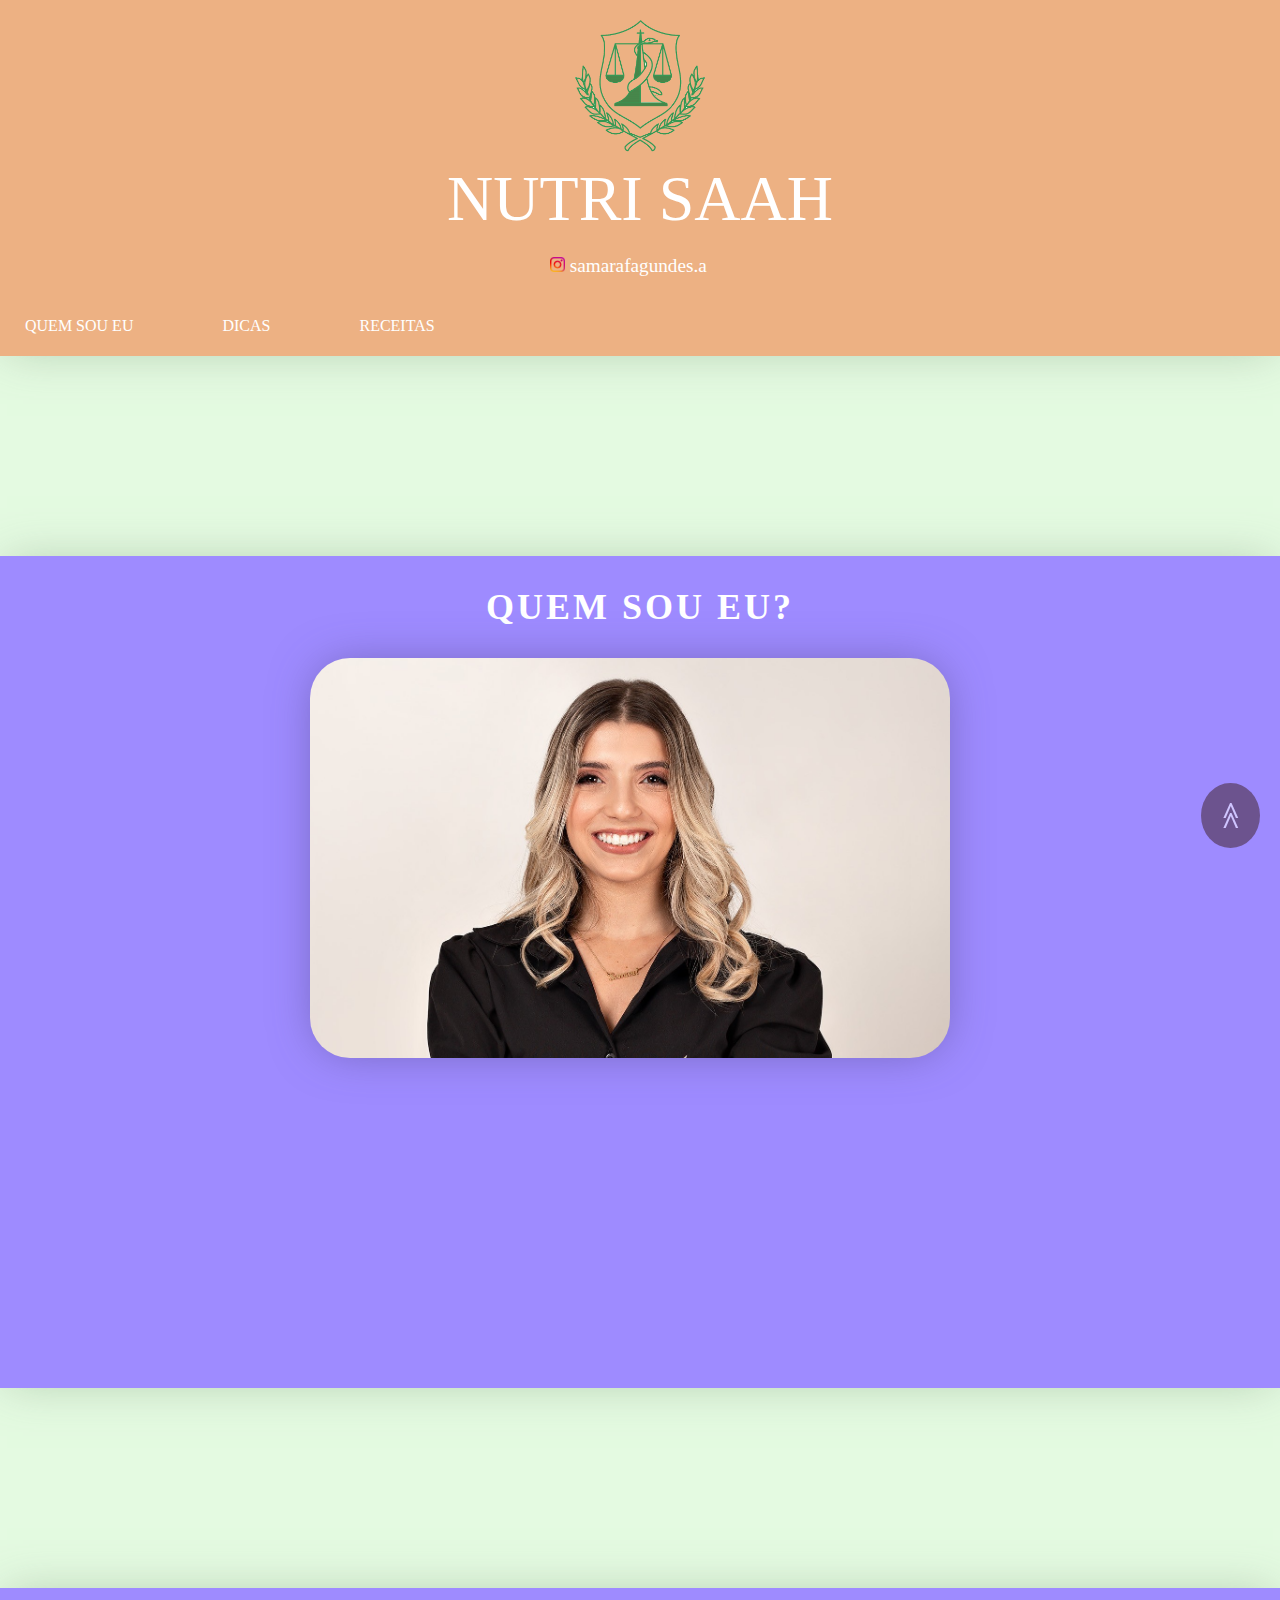
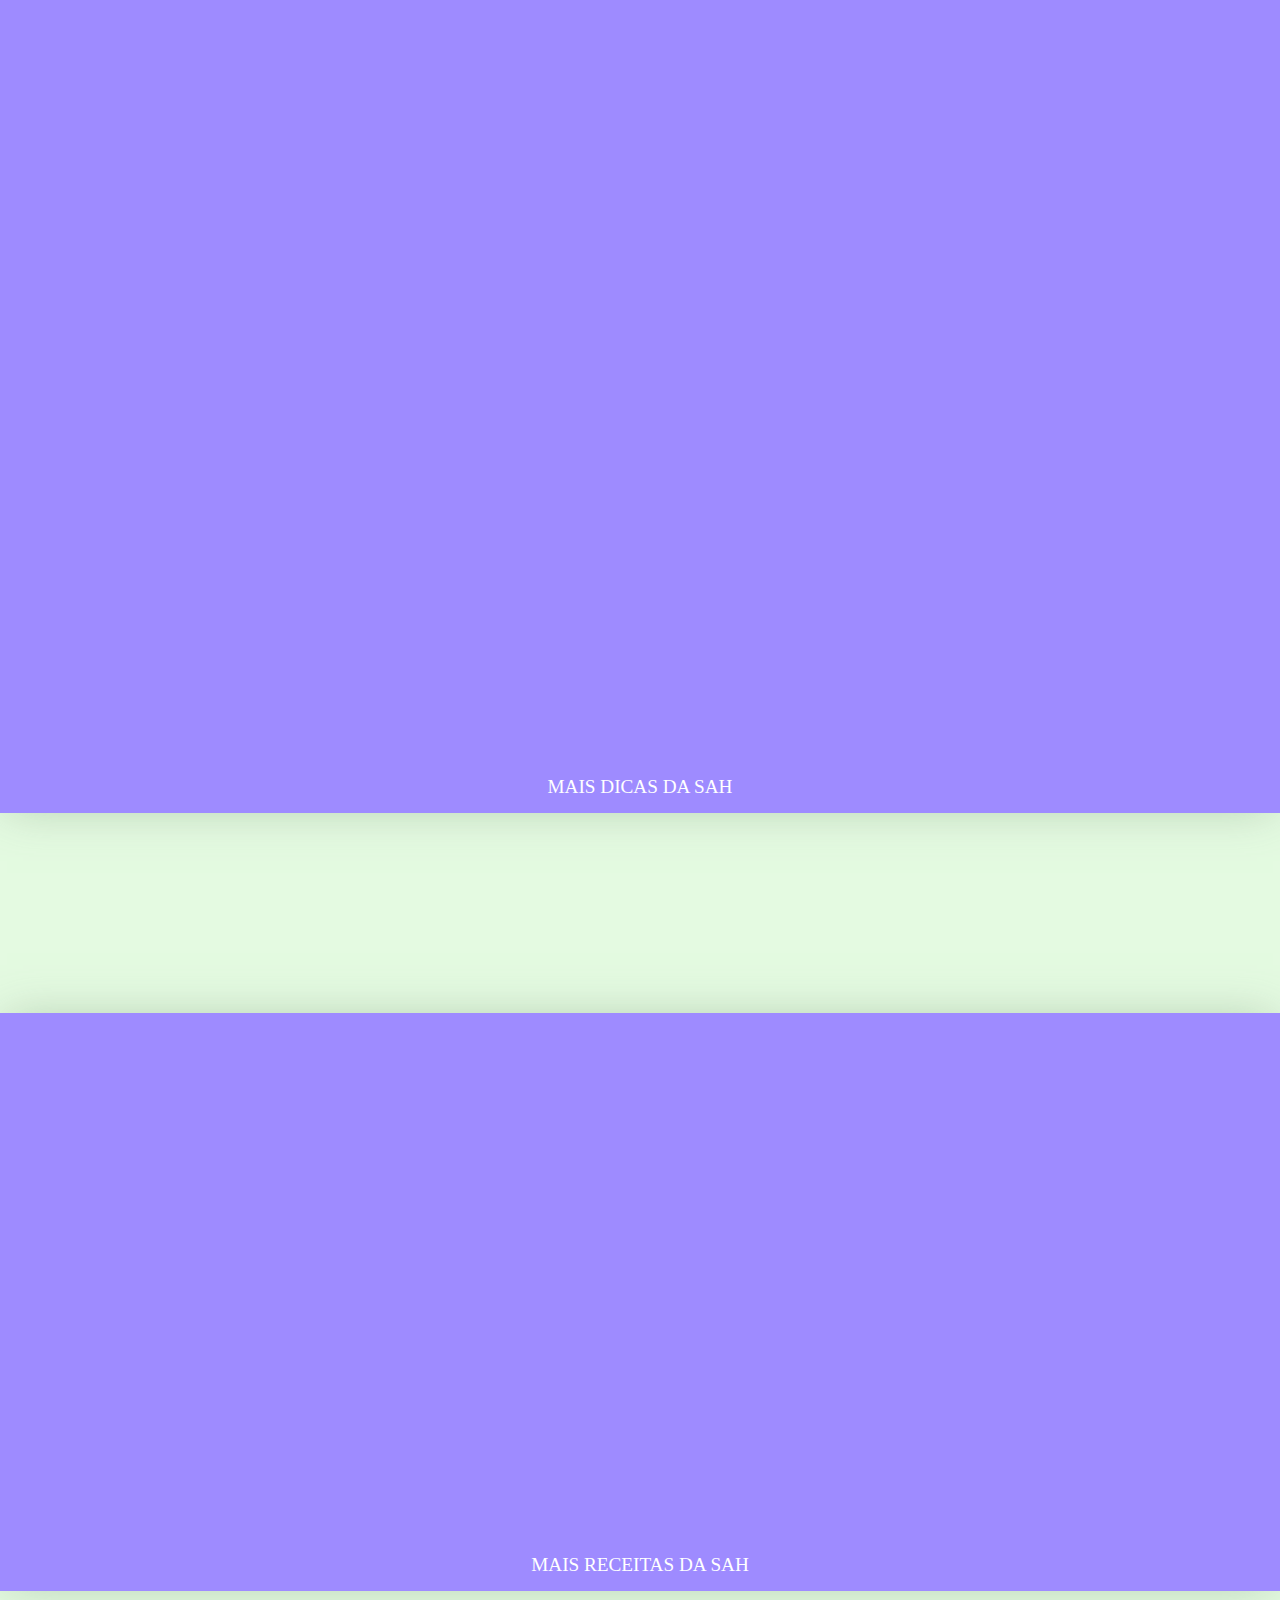
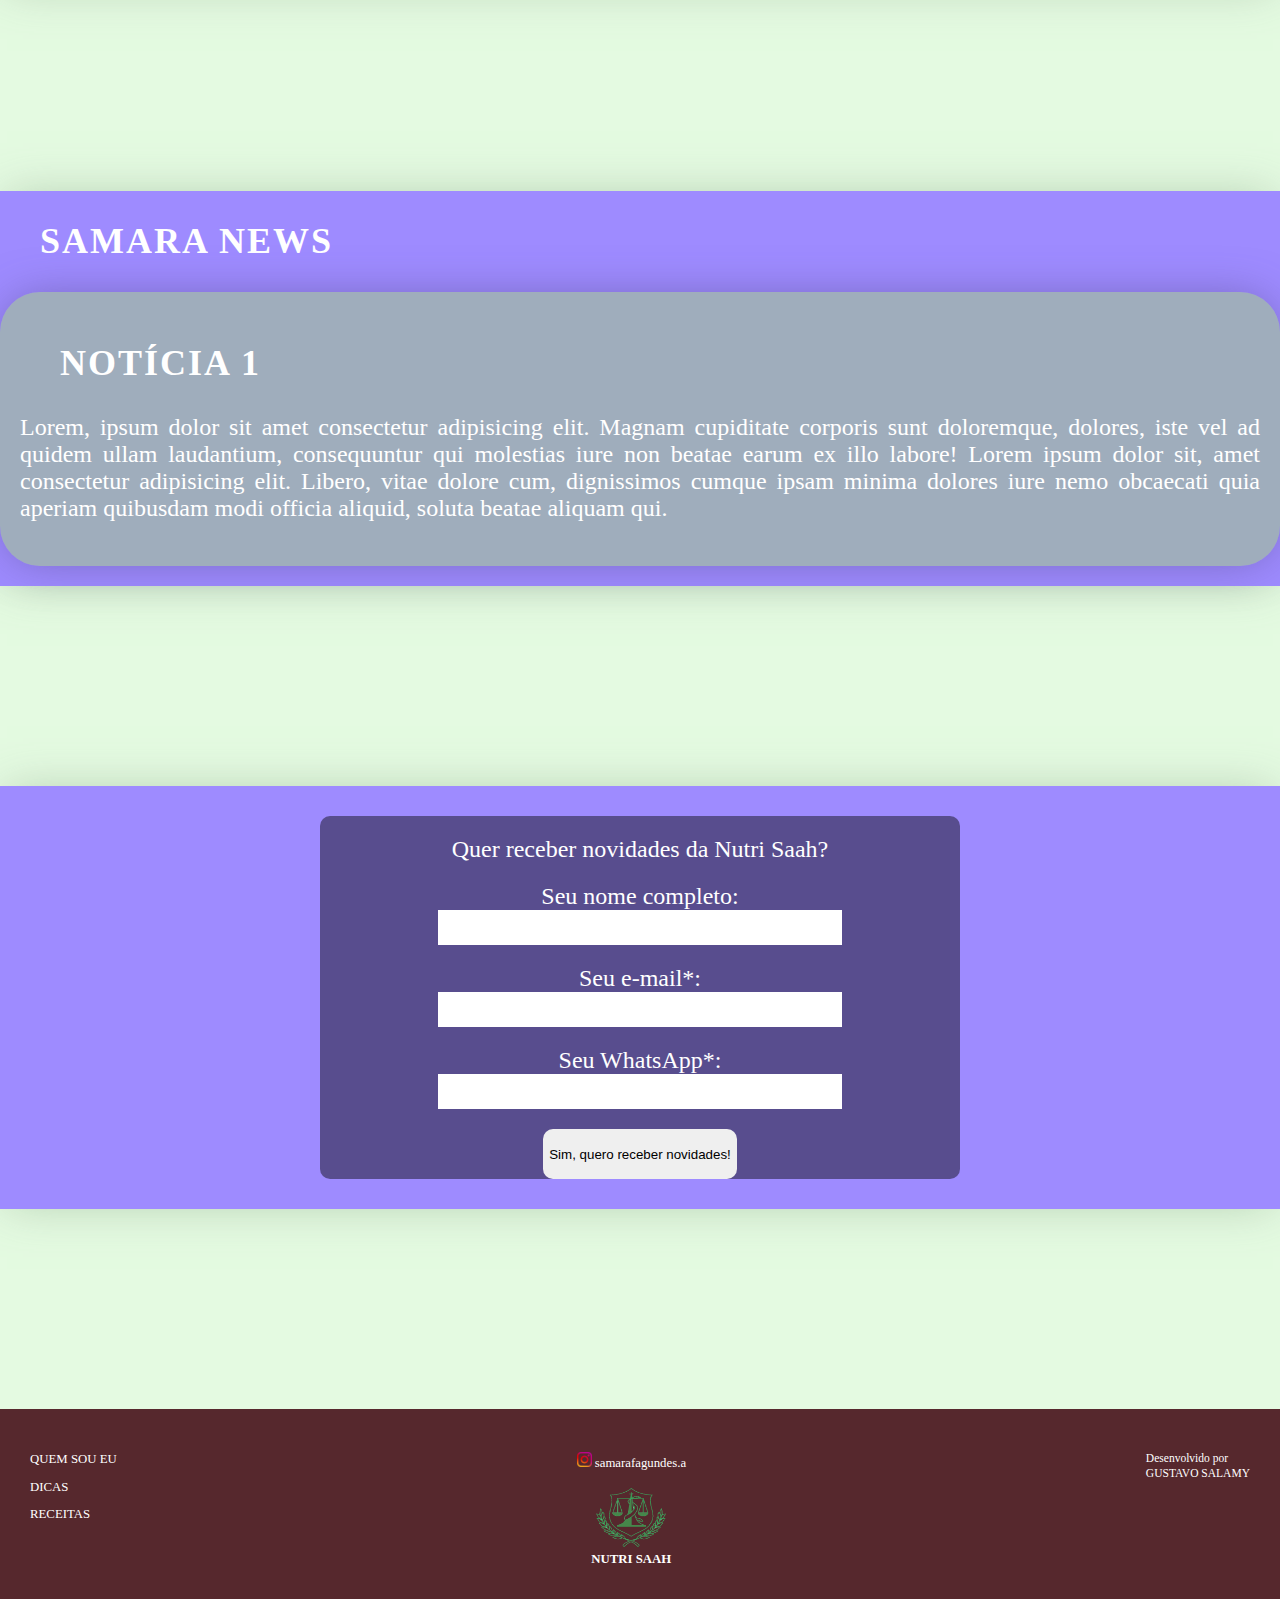
==== commit 5b47d141: "add input" ====
--- a/index.html
+++ b/index.html
@@ -1,5 +1,6 @@
 <!DOCTYPE html>
 <html lang="pt-br">
+
 <head>
     <meta charset="UTF-8">
     <meta name="viewport" content="width=device-width, initial-scale=1.0">
@@ -7,125 +8,176 @@
     <link rel="shortcut icon" href="imagens/nutricao.png" type="image/x-icon">
     <link rel="stylesheet" href="style.css">
 </head>
+
 <body>
     <header>
-            <div id="logo" class="topo">
-                <img  class="nutrisb1" src="imagens/nutricao.png" alt="simbolo da nutricao">
-                <h1>NUTRI SAAH</h1>
+        <div id="logo" class="topo">
+            <img class="nutrisb1" src="imagens/nutricao.png" alt="simbolo da nutricao">
+            <h1>NUTRI SAAH</h1>
+        </div>
+        <div id="redessociais" class="topo">
+            <div>
+                <p><a href="https://www.instagram.com/samarafagundes.a/" target="_blank"><img class="logoinsta"
+                            src="imagens/logoinsta.png" alt="logo instagram"> samarafagundes.a</a></p>
             </div>
-            <div id="redessociais" class="topo">
-                <div>
-                    <p><a href="https://www.instagram.com/samarafagundes.a/" target="_blank"><img class="logoinsta" src="imagens/logoinsta.png" alt="logo instagram"> samarafagundes.a</a></p>
-                </div>
-            </div>
-            <div id="menu" class="topo">
-                <a href="#quemsoueutema">
-                    <p class="menu">QUEM SOU EU</p>
-                </a>
-                <a href="#dicastema">
-                    <p class="menu">DICAS</p>
-                </a>
-                <a href="#receitastema">
-                    <P class="menu">RECEITAS</P>
-                </a>
-            </div>
+        </div>
+        <div id="menu" class="topo">
+            <a href="#quemsoueutema">
+                <p class="menu">QUEM SOU EU</p>
+            </a>
+            <a href="#dicastema">
+                <p class="menu">DICAS</p>
+            </a>
+            <a href="#receitastema">
+                <P class="menu">RECEITAS</P>
+            </a>
+        </div>
     </header>
-        <main>
-            <div id="quemsoueutema" class="tema"> 
-                <h2 class="h2tema">QUEM SOU EU?</h2>
-                <div class="interna" id="t2">
-                    <div id="t1">
-                        <img class="fotoquemsoueu" src="imagens/fotosamara2.jpg" alt="foto Samara">
-                        <p id="quemsoueu" class="pquemsoueu">
-                            Prazer, Samara! <br> Sempre fui apaixonada pela área da saúde, alimentação saudável e exercícios físicos. Tudo que nos faz ser mais saudáveis, produtivos e felizes! Sendo assim, senti em meu coração que deveria estudar uma área que abrangesse todas essas minhas paixões, portanto iniciei meus estudos no curso de Nutrição. Atualmente estou no quinto período e ansiosa para começar a atender. Meu objetivo na área está longe de ser apenas sobre retorno financeiro, é introduzir no máximo número de pessoas a filosofia de que levar uma vida saudável não é difícil ou complexa, como normalmente ouço falar, mas pode ser indispensável e super prazeroso ser saudável! A ideia dessa página é, desde já, trazer dicas, receitas e novidades desse mundo maravilhoso que é o "Mundo Fit".
-                        </p>
-                    </div>
-                </div>
-            </div>
-            <div id="dicastema" class="tema"> 
-                <h2 class="h2tema">DICAS PARA LEVAR UMA VIDA SAUDÁVEL</h2>
-                <div id="dicas" class="dicasinternas">
-                    <h3 id="dica">1</h3>
-                    <p class="dicas">Lorem, ipsum dolor sit amet consectetur adipisicing elit. Nam beatae totam, consequatur sequi voluptatem error distinctio sed ratione labore rem aperiam incidunt alias assumenda minus, libero eum. Sequi, ex officiis? Lorem, ipsum dolor sit amet consectetur adipisicing elit. Porro natus vero dolore repellendus rerum cupiditate temporibus eaque ullam, veritatis voluptas quibusdam explicabo ratione officiis harum eveniet adipisci non esse dignissimos.</p>
-                </div>
-                <div id="dicas" class="dicasinternas">
-                    <h3 id="dica">2</h3>
-                    <p class="dicas">Lorem, ipsum dolor sit amet consectetur adipisicing elit. Nam beatae totam, consequatur sequi voluptatem error distinctio sed ratione labore rem aperiam incidunt alias assumenda minus, libero eum. Sequi, ex officiis? Lorem, ipsum dolor sit amet consectetur adipisicing elit. Porro natus vero dolore repellendus rerum cupiditate temporibus eaque ullam, veritatis voluptas quibusdam explicabo ratione officiis harum eveniet adipisci non esse dignissimos.</p>
-                </div>
-                <div id="dicas" class="dicasinternas">
-                    <h3 id="dica">3</h3>
-                    <p class="dicas">Lorem, ipsum dolor sit amet consectetur adipisicing elit. Nam beatae totam, consequatur sequi voluptatem error distinctio sed ratione labore rem aperiam incidunt alias assumenda minus, libero eum. Sequi, ex officiis? Lorem, ipsum dolor sit amet consectetur adipisicing elit. Porro natus vero dolore repellendus rerum cupiditate temporibus eaque ullam, veritatis voluptas quibusdam explicabo ratione officiis harum eveniet adipisci non esse dignissimos.</p>
-                </div>
-                <div class="maisdicas">
-                    <p class="maisdicas">
-                        <a href="dicasdasah.html">MAIS DICAS DA SAH</a>
+    <main>
+        <div id="quemsoueutema" class="tema">
+            <h2 class="h2tema">QUEM SOU EU?</h2>
+            <div class="interna" id="t2">
+                <div id="t1">
+                    <img class="fotoquemsoueu" src="imagens/fotosamara2.jpg" alt="foto Samara">
+                    <p id="quemsoueu" class="pquemsoueu">
+                        Prazer, Samara! <br> Sempre fui apaixonada pela área da saúde, alimentação saudável e exercícios
+                        físicos. Tudo que nos faz ser mais saudáveis, produtivos e felizes! Sendo assim, senti em meu
+                        coração que deveria estudar uma área que abrangesse todas essas minhas paixões, portanto iniciei
+                        meus estudos no curso de Nutrição. Atualmente estou no quinto período e ansiosa para começar a
+                        atender. Meu objetivo na área está longe de ser apenas sobre retorno financeiro, é introduzir no
+                        máximo número de pessoas a filosofia de que levar uma vida saudável não é difícil ou complexa,
+                        como normalmente ouço falar, mas pode ser indispensável e super prazeroso ser saudável! A ideia
+                        dessa página é, desde já, trazer dicas, receitas e novidades desse mundo maravilhoso que é o
+                        "Mundo Fit".
                     </p>
                 </div>
             </div>
-            <div id="receitastema" class="tema">
-                    <h2 class="h2tema">RECEITAS</h2>
-                    <div id="receitas" class="interna">
-                        <nav id="receita" class="receita">
-                        Receita 2
-                        </nav>
-                        <nav id="receita" class="receita">
-                        Receita 2
-                        </nav>
-                        <nav id="receita" class="receita">
-                        Receita 2
-                        </nav>
-                    </div>
-                    <div class="maisreceitas">
-                        <p class="maisreceitas">
-                            <a href="dicasdasah.html">MAIS RECEITAS DA SAH</a>
-                        </p>
-                    </div>
+        </div>
+        <div id="dicastema" class="tema">
+            <h2 class="h2tema">DICAS PARA LEVAR UMA VIDA SAUDÁVEL</h2>
+            <div id="dicas" class="dicasinternas">
+                <h3 id="dica">1</h3>
+                <p class="dicas">Lorem, ipsum dolor sit amet consectetur adipisicing elit. Nam beatae totam, consequatur
+                    sequi voluptatem error distinctio sed ratione labore rem aperiam incidunt alias assumenda minus,
+                    libero eum. Sequi, ex officiis? Lorem, ipsum dolor sit amet consectetur adipisicing elit. Porro
+                    natus vero dolore repellendus rerum cupiditate temporibus eaque ullam, veritatis voluptas quibusdam
+                    explicabo ratione officiis harum eveniet adipisci non esse dignissimos.</p>
+            </div>
+            <div id="dicas" class="dicasinternas">
+                <h3 id="dica">2</h3>
+                <p class="dicas">Lorem, ipsum dolor sit amet consectetur adipisicing elit. Nam beatae totam, consequatur
+                    sequi voluptatem error distinctio sed ratione labore rem aperiam incidunt alias assumenda minus,
+                    libero eum. Sequi, ex officiis? Lorem, ipsum dolor sit amet consectetur adipisicing elit. Porro
+                    natus vero dolore repellendus rerum cupiditate temporibus eaque ullam, veritatis voluptas quibusdam
+                    explicabo ratione officiis harum eveniet adipisci non esse dignissimos.</p>
+            </div>
+            <div id="dicas" class="dicasinternas">
+                <h3 id="dica">3</h3>
+                <p class="dicas">Lorem, ipsum dolor sit amet consectetur adipisicing elit. Nam beatae totam, consequatur
+                    sequi voluptatem error distinctio sed ratione labore rem aperiam incidunt alias assumenda minus,
+                    libero eum. Sequi, ex officiis? Lorem, ipsum dolor sit amet consectetur adipisicing elit. Porro
+                    natus vero dolore repellendus rerum cupiditate temporibus eaque ullam, veritatis voluptas quibusdam
+                    explicabo ratione officiis harum eveniet adipisci non esse dignissimos.</p>
+            </div>
+            <div class="maisdicas">
+                <p class="maisdicas">
+                    <a href="dicasdasah.html">MAIS DICAS DA SAH</a>
+                </p>
+            </div>
+        </div>
+        <div id="receitastema" class="tema">
+            <h2 class="h2tema">RECEITAS</h2>
+            <div id="receitas" class="interna">
+                <nav id="receita" class="receita">
+                    Receita 2
+                </nav>
+                <nav id="receita" class="receita">
+                    Receita 2
+                </nav>
+                <nav id="receita" class="receita">
+                    Receita 2
+                </nav>
+            </div>
+            <div class="maisreceitas">
+                <p class="maisreceitas">
+                    <a href="dicasdasah.html">MAIS RECEITAS DA SAH</a>
+                </p>
+            </div>
+        </div>
+        </div>
+        <div class="tema">
+            <h2>SAMARA NEWS</h2>
+            <div id="news" class="interna">
+                <h2 class="news">NOTÍCIA 1</h2>
+                <p class="news">
+                    Lorem, ipsum dolor sit amet consectetur adipisicing elit. Magnam cupiditate corporis sunt
+                    doloremque, dolores, iste vel ad quidem ullam laudantium, consequuntur qui molestias iure non beatae
+                    earum ex illo labore! Lorem ipsum dolor sit, amet consectetur adipisicing elit. Libero, vitae dolore
+                    cum, dignissimos cumque ipsam minima dolores iure nemo obcaecati quia aperiam quibusdam modi officia
+                    aliquid, soluta beatae aliquam qui.
+                </p>
+            </div>
+        </div>
+        <div id="leads" class="tema">
+            <form class="leads">
+                <p>
+                    Quer receber novidades da Nutri Saah?
+                </p>
+                <div class="input-box">
+                    <label for="nome">Seu nome completo:</label>
+                    <input type="text" name="" id="nome" required>
                 </div>
-            </div>
-            <div class="tema"> 
-                <h2>SAMARA NEWS</h2>
-                <div id="news" class="interna">
-                    <h2 class="news">NOTÍCIA 1</h2>
-                    <p class="news">
-                        Lorem, ipsum dolor sit amet consectetur adipisicing elit. Magnam cupiditate corporis sunt doloremque, dolores, iste vel ad quidem ullam laudantium, consequuntur qui molestias iure non beatae earum ex illo labore! Lorem ipsum dolor sit, amet consectetur adipisicing elit. Libero, vitae dolore cum, dignissimos cumque ipsam minima dolores iure nemo obcaecati quia aperiam quibusdam modi officia aliquid, soluta beatae aliquam qui.
-                    </p>
+                <div class="input-box">
+                    <label for="email">Seu e-mail*:</label>
+                    <input type="text" name="" id="email" required>
                 </div>
-            </div>
-        </main>
-        <footer>
-            <div id="iraotopo">
-                <a href="#logo">
-                    <p class="iraotopo">
-                        ^ <br>
-                        ^
-                    </p>
+                <div class="input-box">
+                    <label for="WhatsApp">Seu WhatsApp*:</label>
+                    <input type="text" name="" id="WhatsApp" required>
+                </div>
+                <div class="btnenviar">
+                    <input type="submit" value="Sim, quero receber novidades!">
+                </div>
+            </form>
+        </div>
+    </main>
+    <footer>
+        <div id="iraotopo">
+            <a href="#logo">
+                <p class="iraotopo">
+                    ^ <br>
+                    ^
+                </p>
+            </a>
+        </div>
+        <div class="internafooter">
+            <div class="int-footer">
+                <a href="#quemsoueutema">
+                    <p>QUEM SOU EU</p>
+                </a>
+                <a href="#dicastema">
+                    <p>DICAS</p>
+                </a>
+                <a href="#receitastema">
+                    <p>RECEITAS</p>
                 </a>
             </div>
-            <div class="internafooter">
-                <div class="int-footer">
-                    <a href="#quemsoueutema">
-                        <p>QUEM SOU EU</p>
-                    </a>
-                    <a href="#dicastema">
-                        <p>DICAS</p>
-                    </a>
-                    <a href="#receitastema">
-                        <p>RECEITAS</p>
-                    </a>
-                </div>
-                <div class="informacoessah">
-                    <p><a href="https://www.instagram.com/samarafagundes.a/" target="_blank"><img class="logoinsta" src="imagens/logoinsta.png" alt="logo instagram"> samarafagundes.a</a></p>
-                    <a href="#logo">
-                        <h4>
-                            <img  class="nutrisb" src="imagens/nutricao.png" alt="simbolo da nutricao"><br>NUTRI SAAH
-                        </h4>
-                    </a>
-                </div>
-                <div class="moreinfo">
-                    <p>Desenvolvido por <br> <a href="https://www.linkedin.com/in/gustavo-salamy-241449299/" target="_blank">GUSTAVO SALAMY</a></p>
-                </div>
+            <div class="informacoessah">
+                <p><a href="https://www.instagram.com/samarafagundes.a/" target="_blank"><img class="logoinsta"
+                            src="imagens/logoinsta.png" alt="logo instagram"> samarafagundes.a</a></p>
+                <a href="#logo">
+                    <h4>
+                        <img class="nutrisb" src="imagens/nutricao.png" alt="simbolo da nutricao"><br>NUTRI SAAH
+                    </h4>
+                </a>
             </div>
-        </footer>
+            <div class="moreinfo">
+                <p>Desenvolvido por <br> <a href="https://www.linkedin.com/in/gustavo-salamy-241449299/"
+                        target="_blank">GUSTAVO SALAMY</a></p>
+            </div>
+        </div>
+    </footer>
 </body>
 <script src="script.js"></script>
+
 </html>--- a/style.css
+++ b/style.css
@@ -386,6 +386,43 @@
     margin: auto;
 }
 
+form{
+    background-color: rgba(0, 0, 0, 0.445);
+    text-align: center;
+    margin: 30px auto;
+    width: 50%;
+    border-radius: 10px;
+}
+
+form>p{
+    padding: 20px;
+    margin: 0;
+    text-align: center;
+}
+
+.input-box>label{
+    display: block;
+}
+
+.input-box{
+    margin-bottom: 20px;
+}
+
+.input-box>input{
+    width: 60%;
+    padding: 10px;
+    outline: none;
+    border: none;
+}
+
+.btnenviar>input{
+    cursor: pointer;
+    border-radius: 10px;
+    border: none;
+    text-align: center;
+    height: 50px;
+}
+
 div.int-footer>a {
     text-decoration: none;
     color: white;
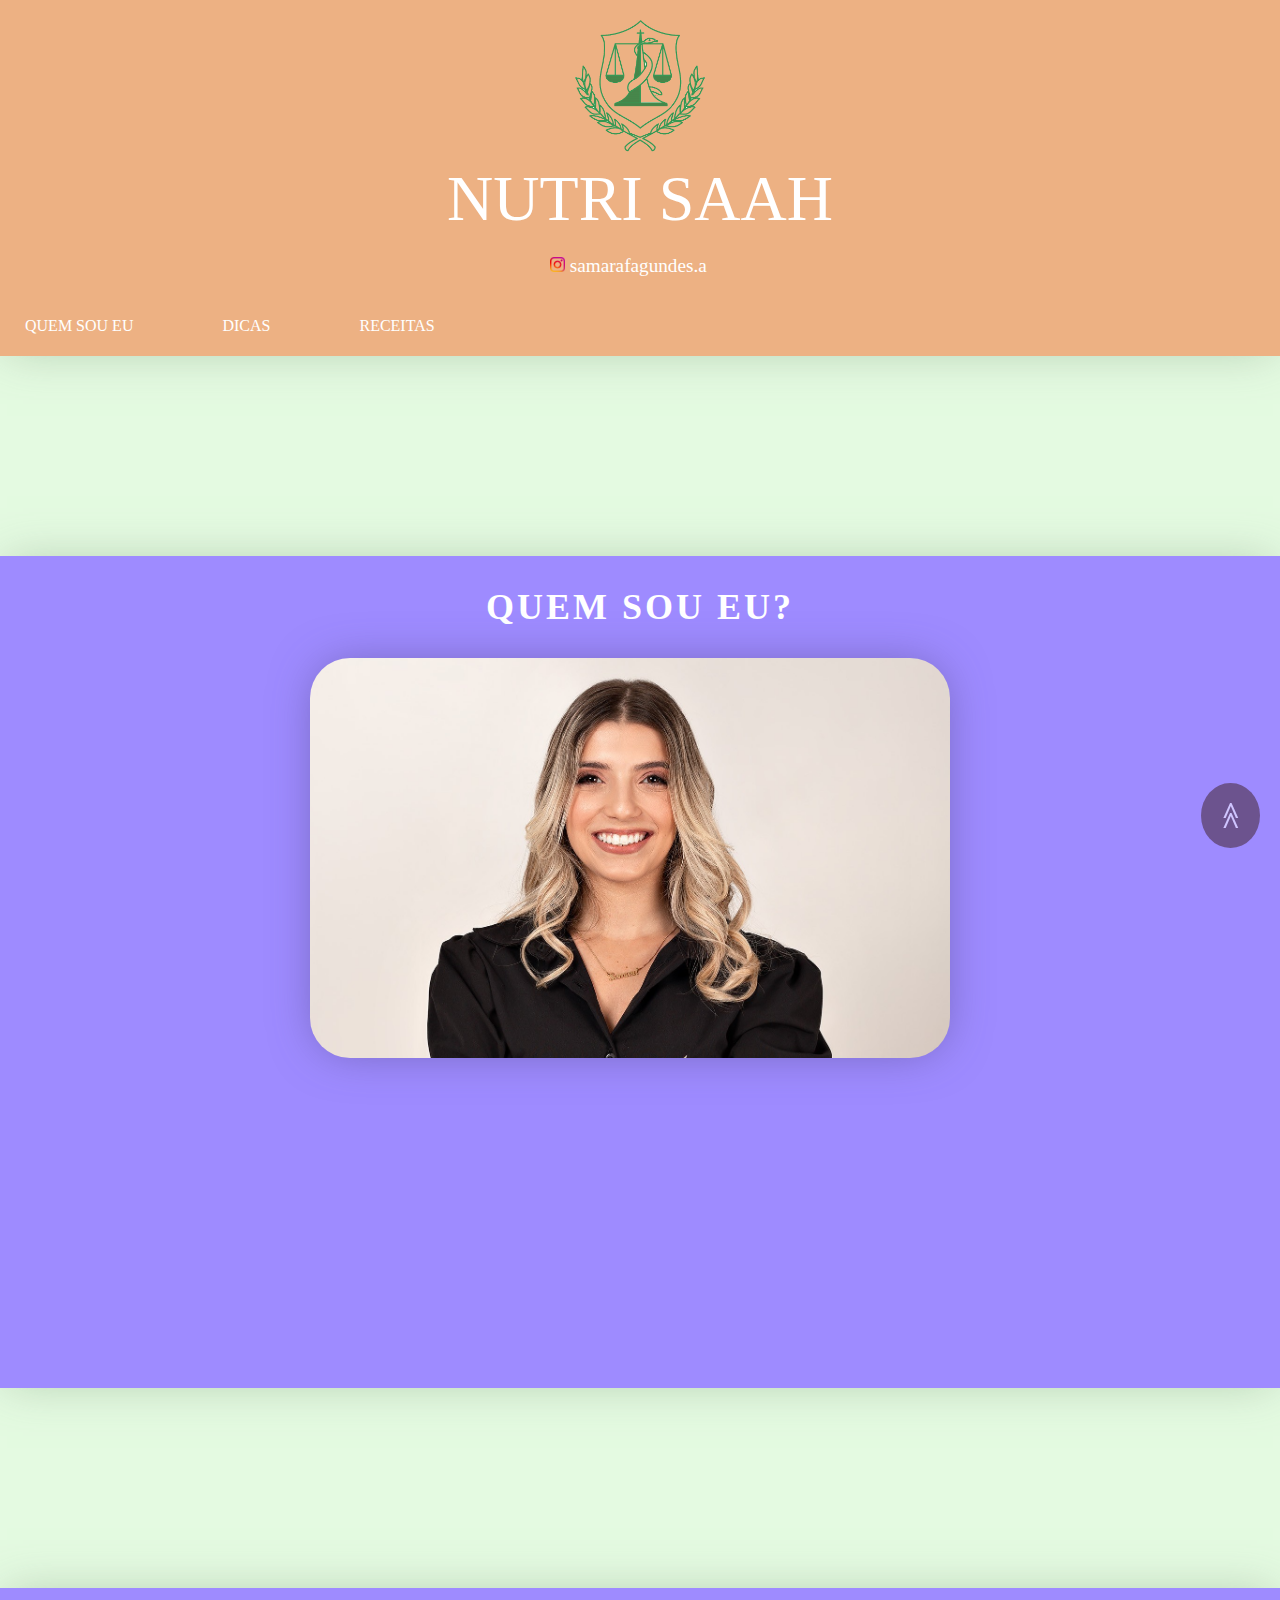
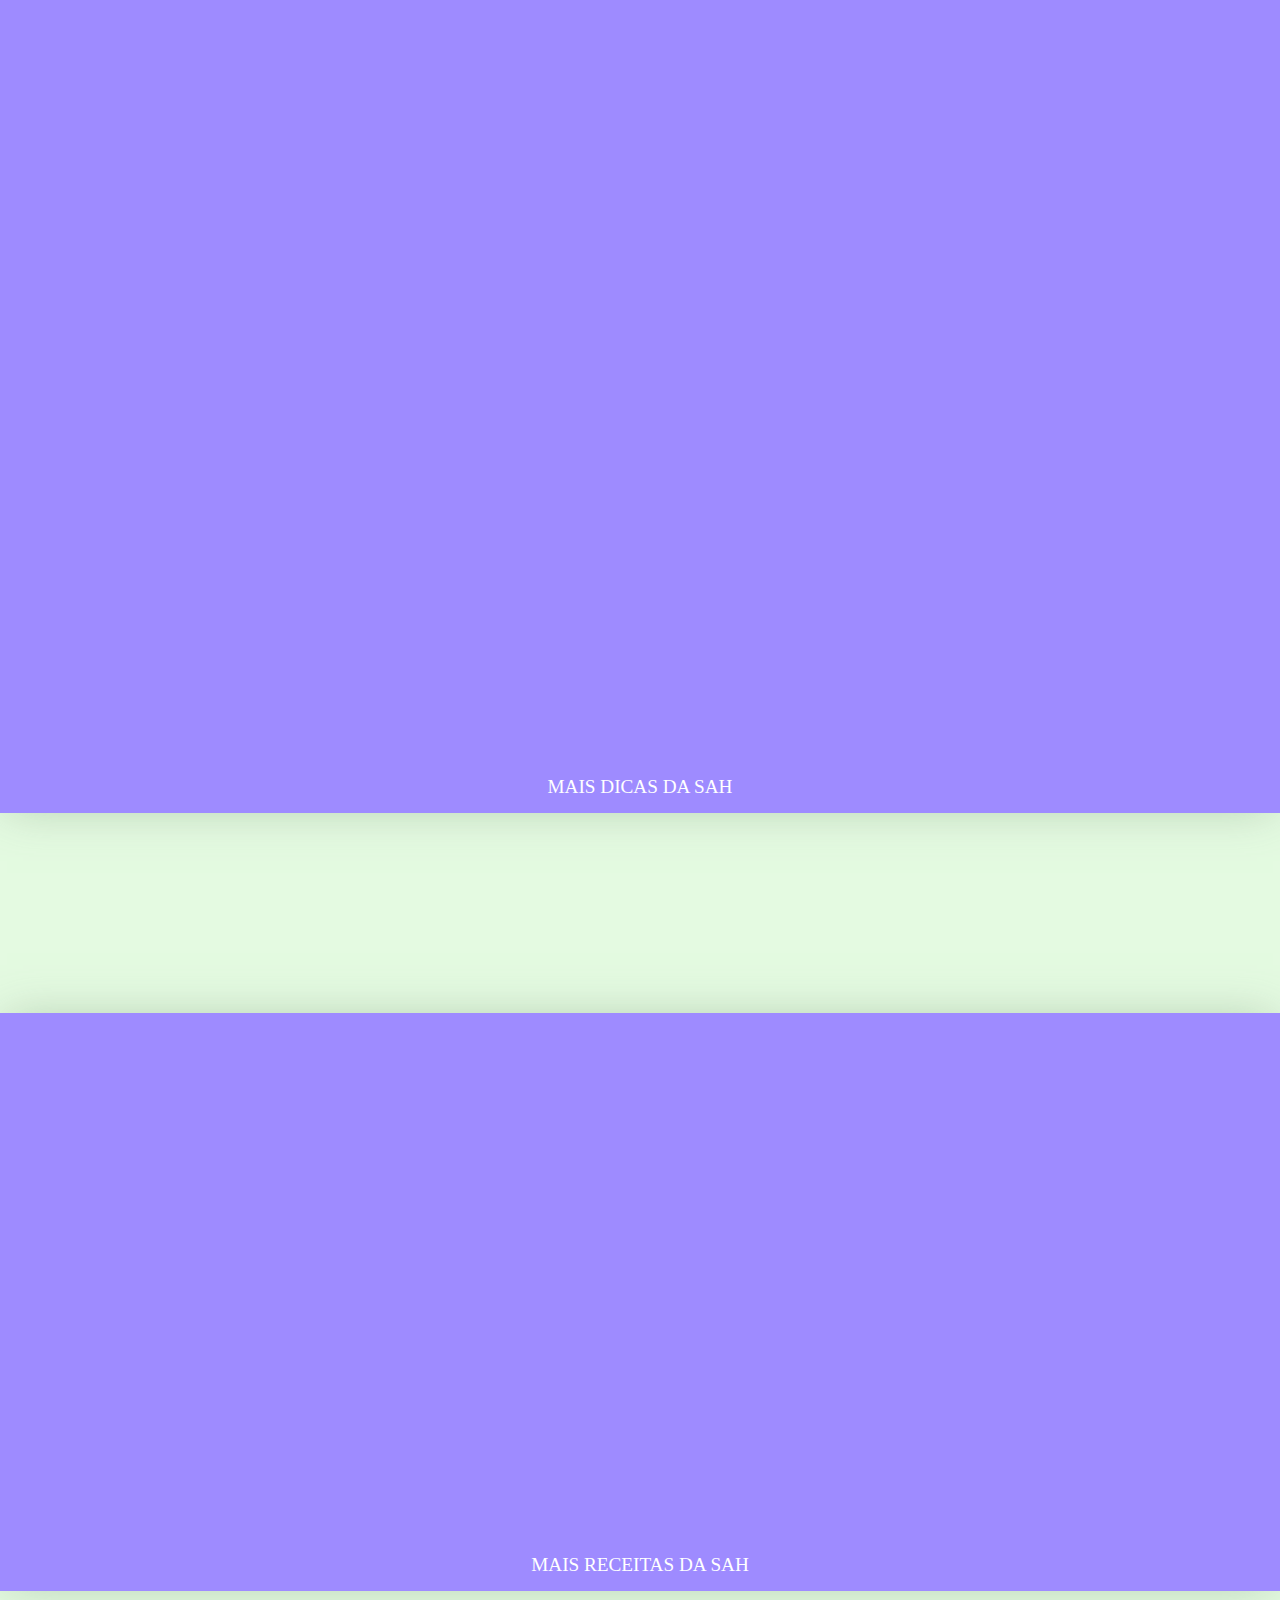
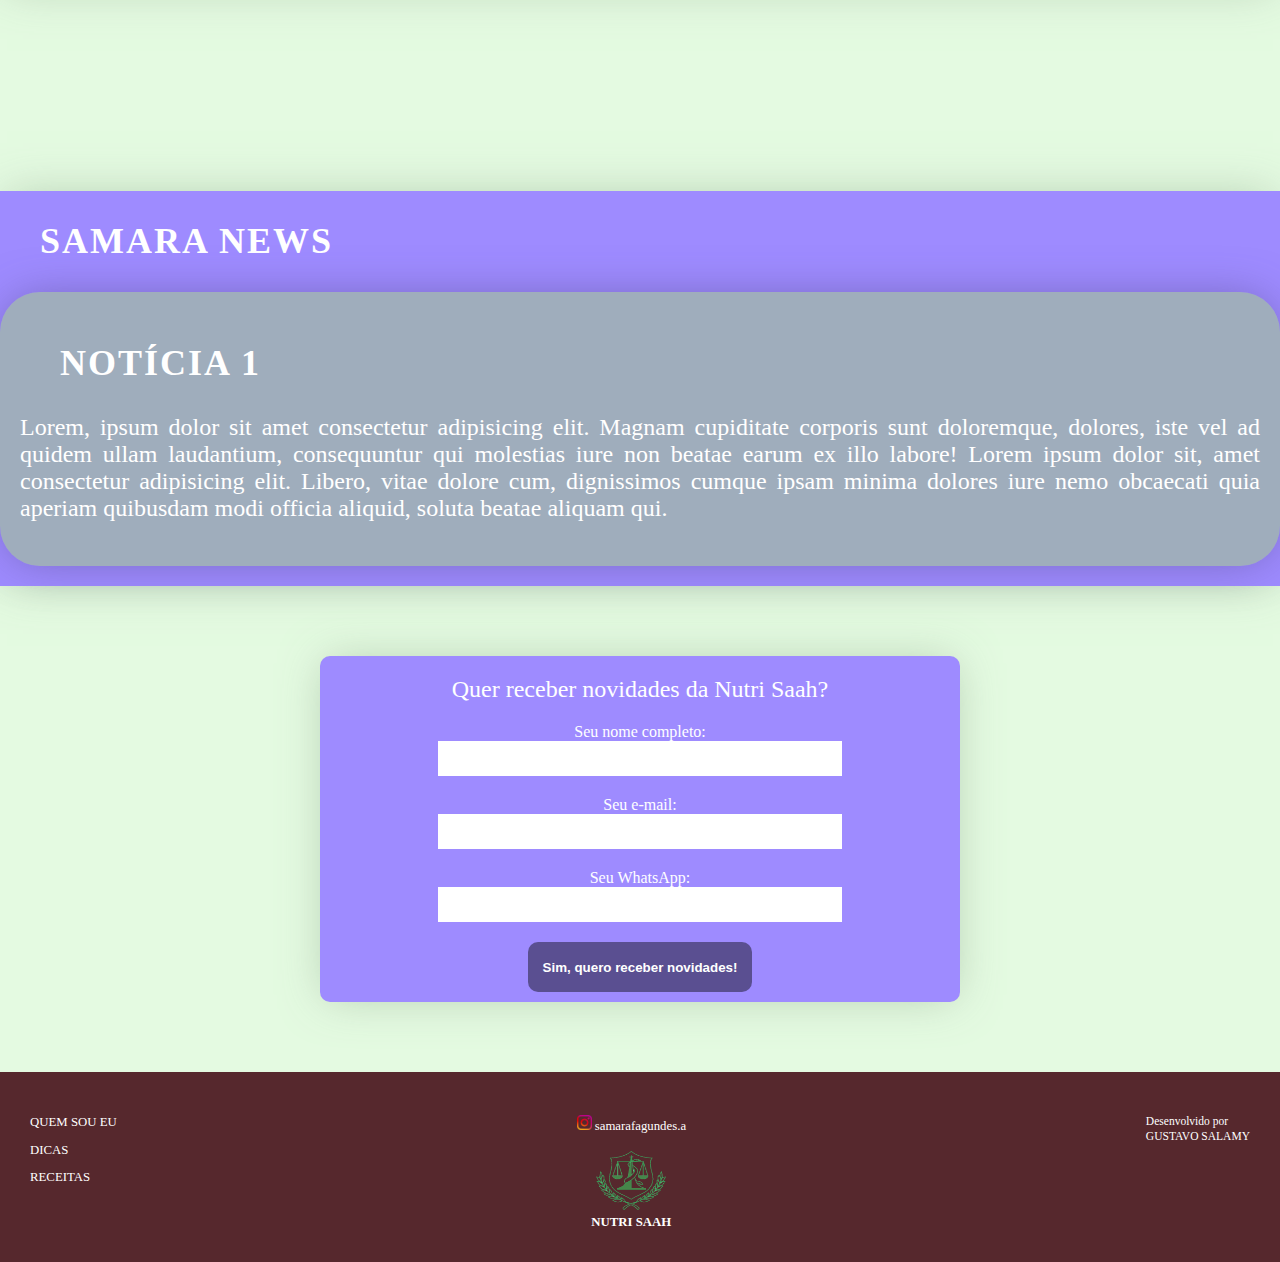
==== commit 180c5b7c: "edit lead" ====
--- a/index.html
+++ b/index.html
@@ -105,7 +105,7 @@
             </div>
         </div>
         </div>
-        <div class="tema">
+        <div id="temanews" class="tema">
             <h2>SAMARA NEWS</h2>
             <div id="news" class="interna">
                 <h2 class="news">NOTÍCIA 1</h2>
@@ -118,7 +118,7 @@
                 </p>
             </div>
         </div>
-        <div id="leads" class="tema">
+        <div id="leads">
             <form class="leads">
                 <p>
                     Quer receber novidades da Nutri Saah?
@@ -128,11 +128,11 @@
                     <input type="text" name="" id="nome" required>
                 </div>
                 <div class="input-box">
-                    <label for="email">Seu e-mail*:</label>
+                    <label for="email">Seu e-mail:</label>
                     <input type="text" name="" id="email" required>
                 </div>
                 <div class="input-box">
-                    <label for="WhatsApp">Seu WhatsApp*:</label>
+                    <label for="WhatsApp">Seu WhatsApp:</label>
                     <input type="text" name="" id="WhatsApp" required>
                 </div>
                 <div class="btnenviar">
--- a/style.css
+++ b/style.css
@@ -358,6 +358,10 @@
     box-shadow: #52488598 0px 0px 45px -7px;
 }
 
+#temanews{
+    margin-bottom: 40px;
+}
+
 footer {
     padding: 30px;
     color: white;
@@ -386,8 +390,32 @@
     margin: auto;
 }
 
+div.int-footer>a {
+    text-decoration: none;
+    color: white;
+}
+
+div.informacoessah>a {
+    text-decoration: none;
+    color: white;
+}
+
+div.moreinfo {
+    line-height: 15px;
+    font-size: 0.9em;
+}
+
+div#leads{
+    width: 100%;
+    color: white;
+    display: inline-block;
+    margin-bottom: 40px;
+    margin-top: 0px;
+}
+
 form{
-    background-color: rgba(0, 0, 0, 0.445);
+    box-shadow: #a2bd9fc7 0px 0px 45px -7px;
+    background-color: #9e8bff;
     text-align: center;
     margin: 30px auto;
     width: 50%;
@@ -395,6 +423,7 @@
 }
 
 form>p{
+    font-size: 1.5em;
     padding: 20px;
     margin: 0;
     text-align: center;
@@ -416,26 +445,16 @@
 }
 
 .btnenviar>input{
+    font-weight: bolder;
+    padding: 15px;
+    background-color: rgba(0, 0, 0, 0.432);
+    color: white;
     cursor: pointer;
     border-radius: 10px;
     border: none;
     text-align: center;
     height: 50px;
-}
-
-div.int-footer>a {
-    text-decoration: none;
-    color: white;
-}
-
-div.informacoessah>a {
-    text-decoration: none;
-    color: white;
-}
-
-div.moreinfo {
-    line-height: 15px;
-    font-size: 0.9em;
+    margin-bottom: 10px;
 }
 
 div#iraotopo{
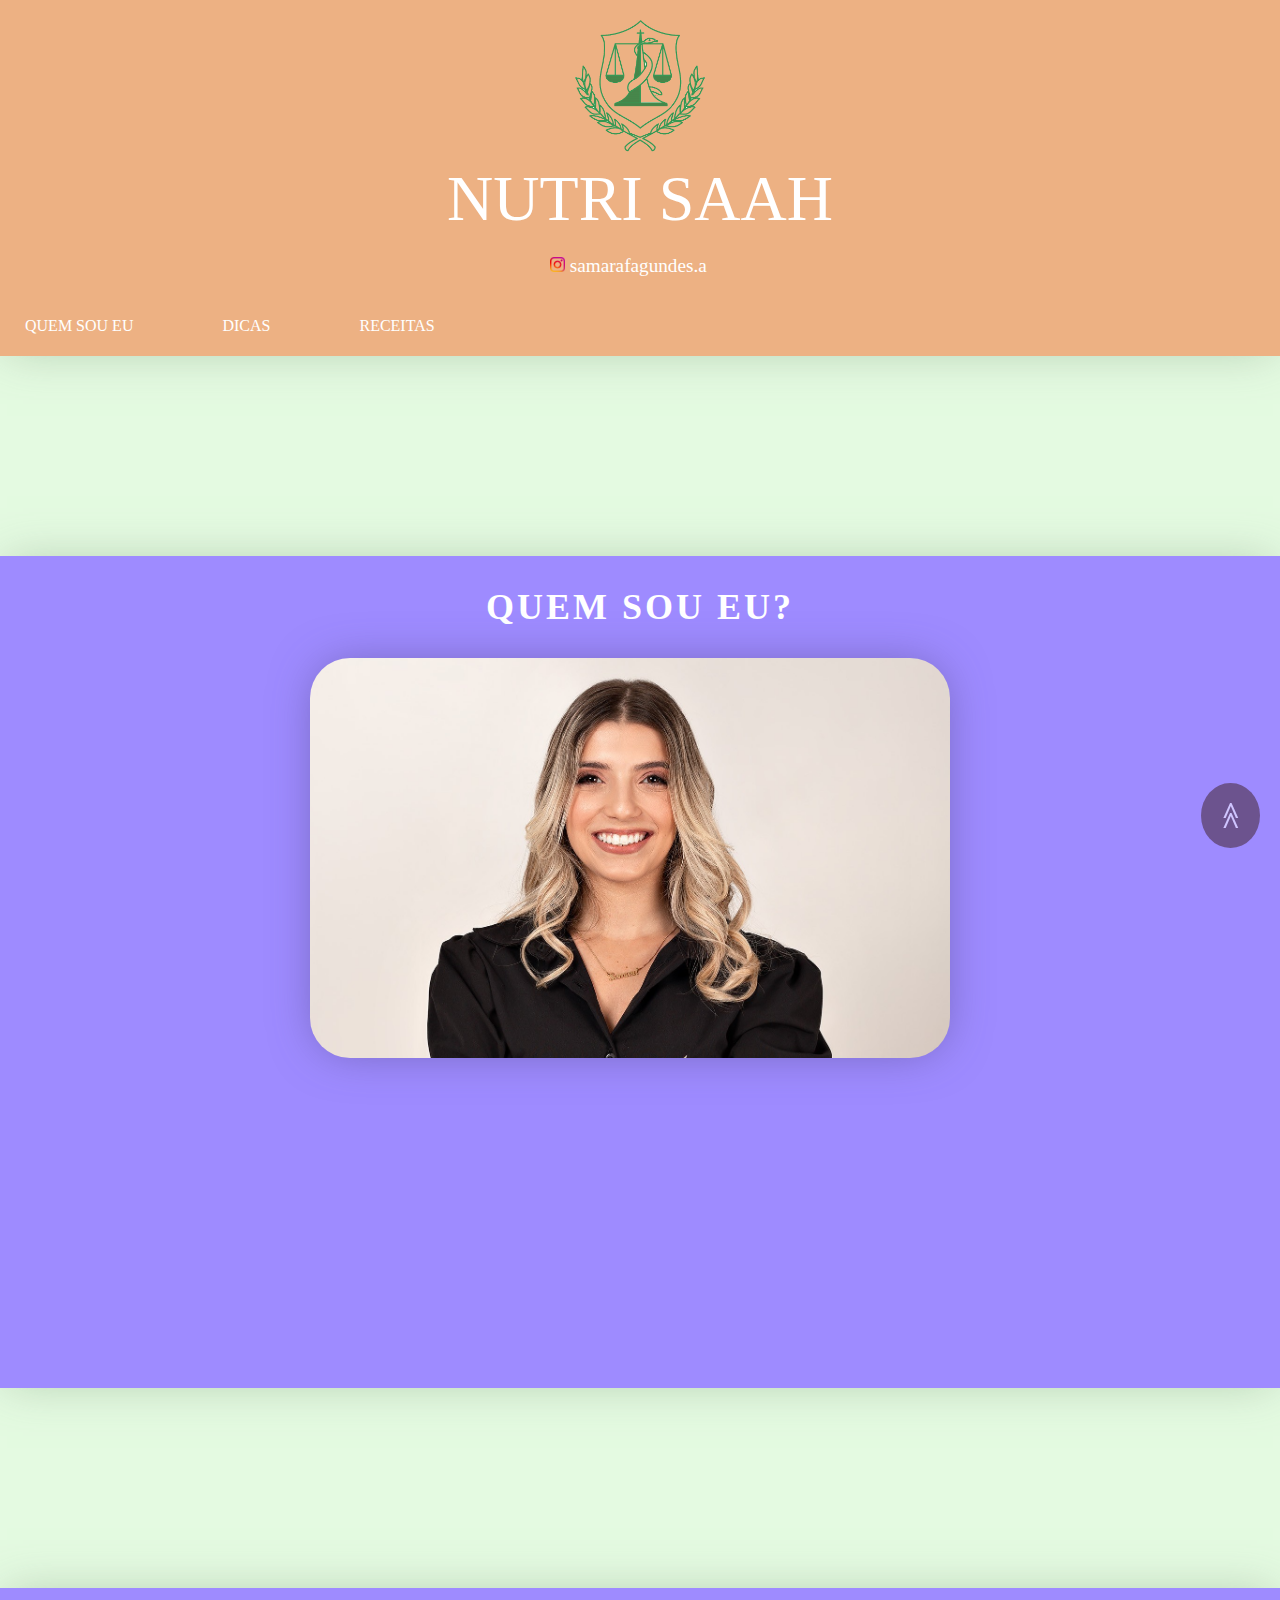
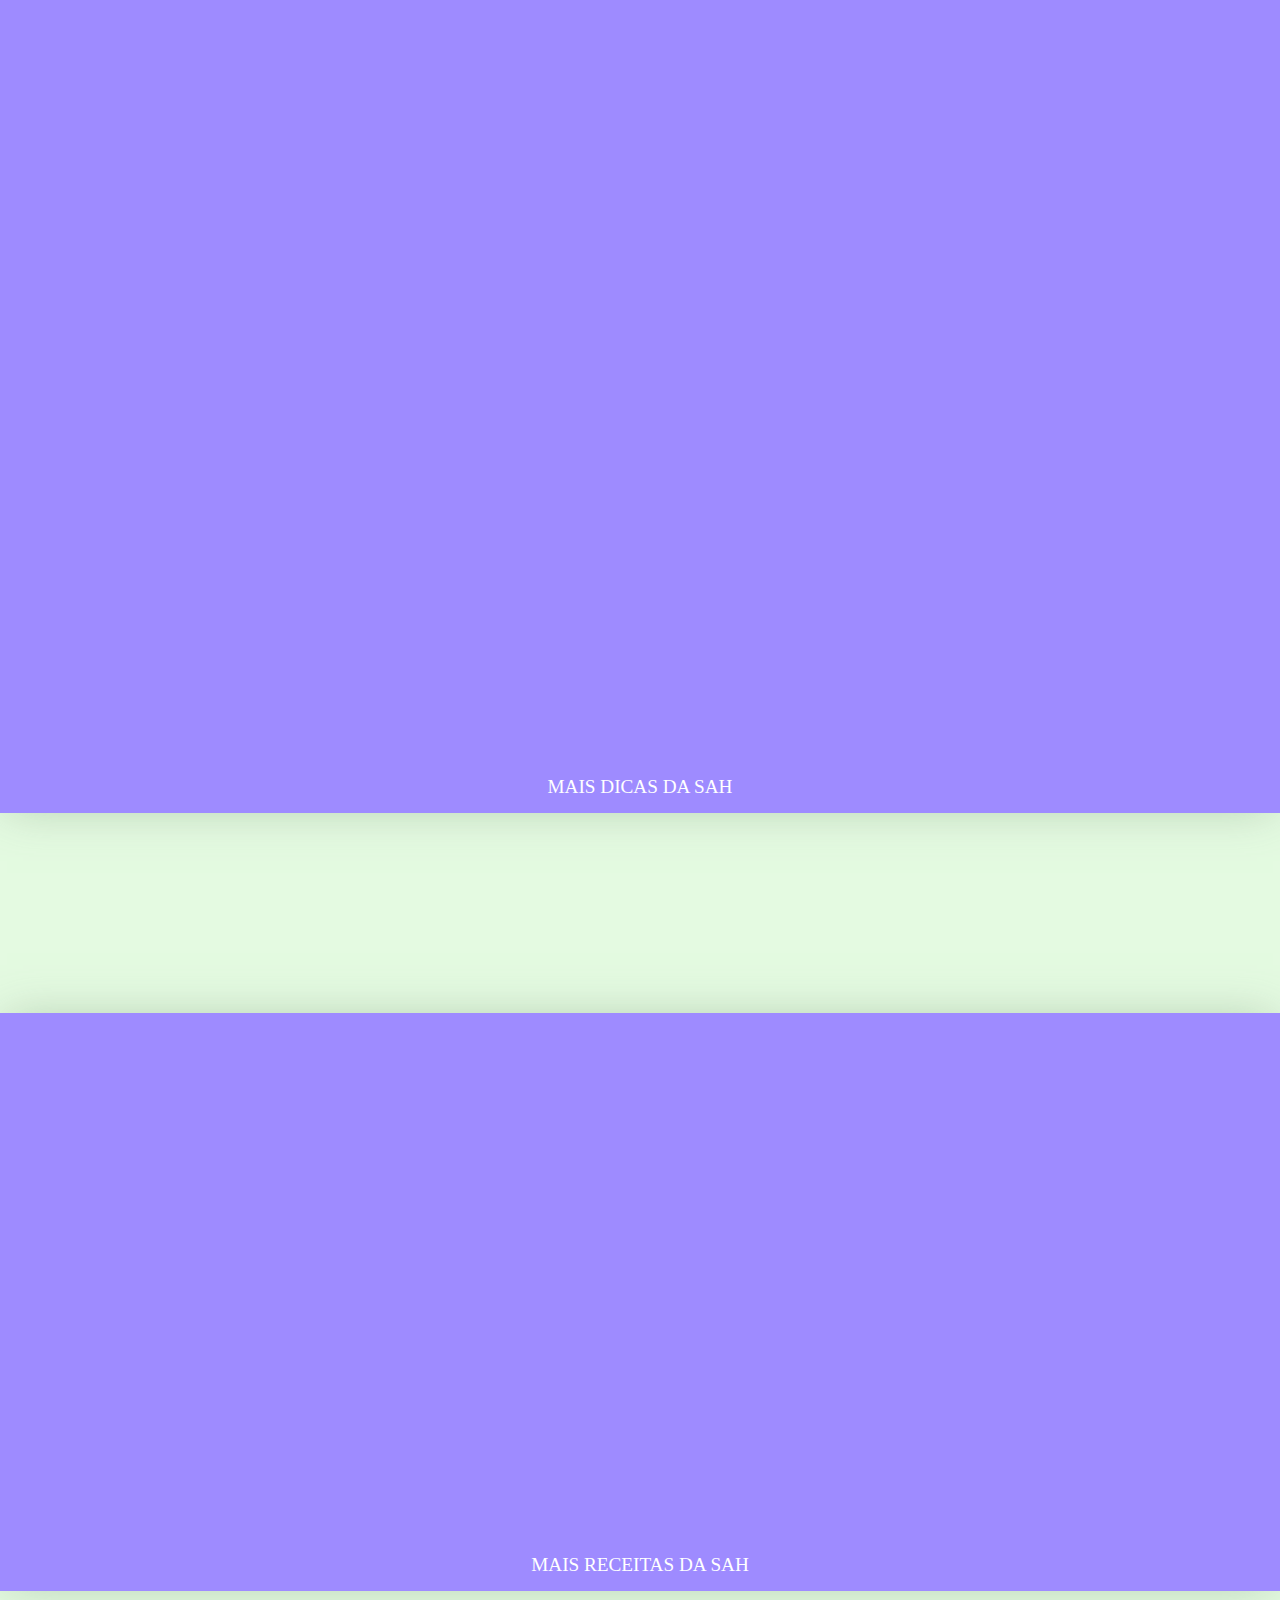
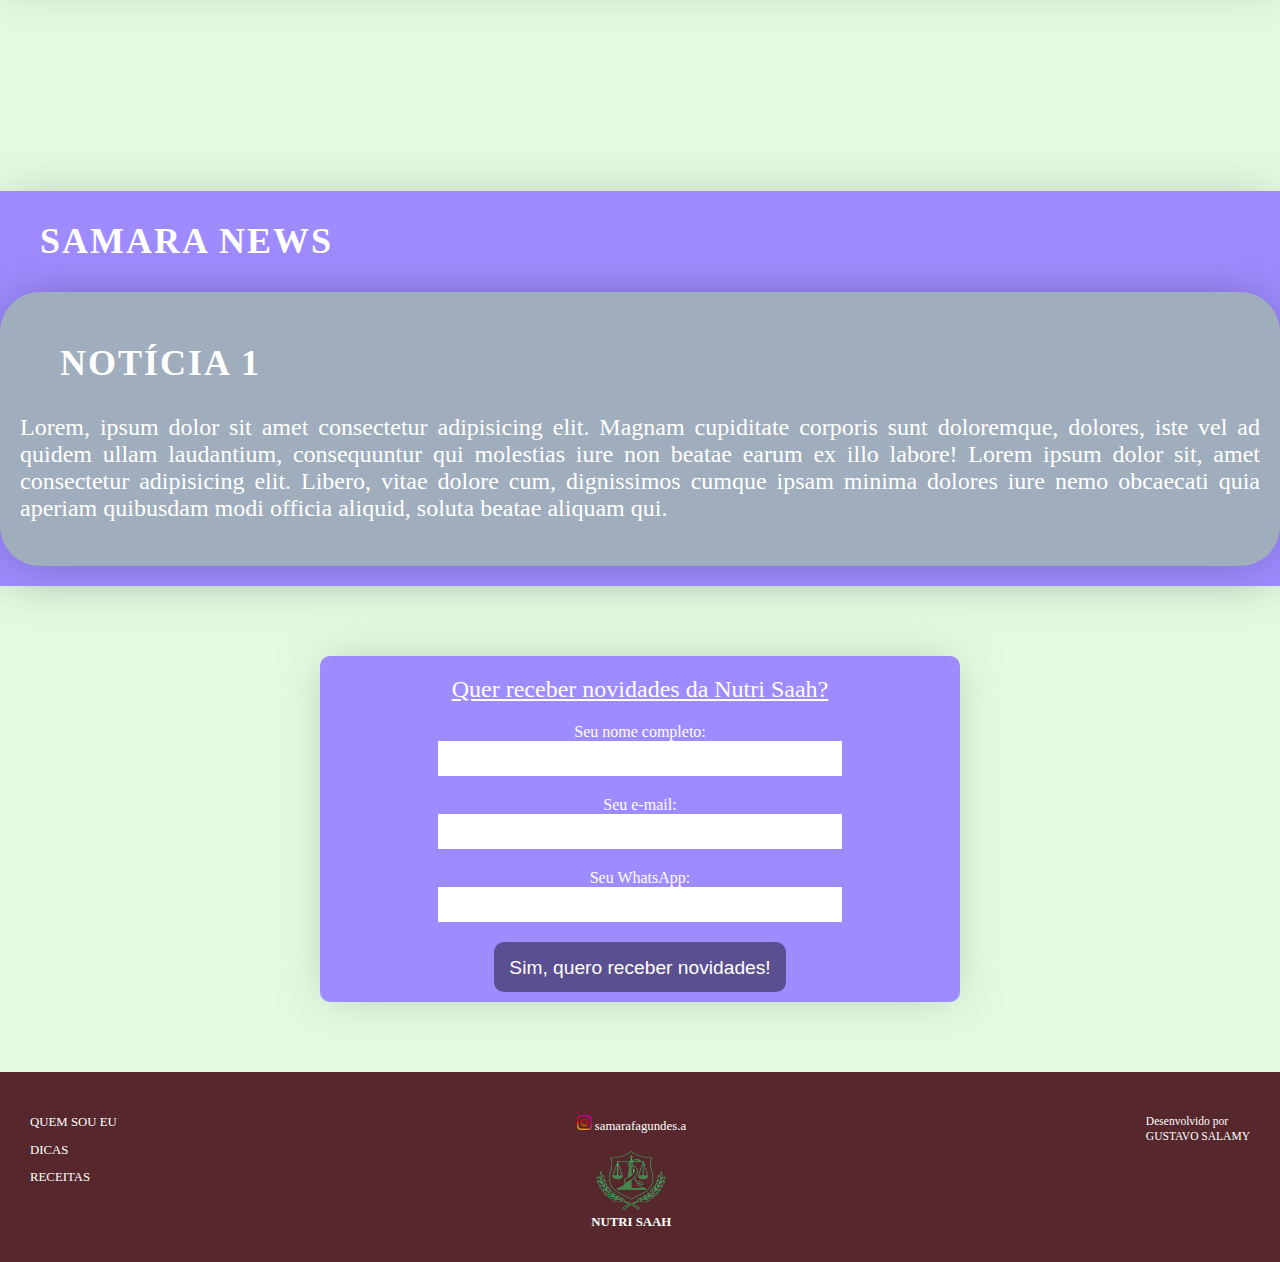
==== commit 837ae2ee: "Formulário Funcionando" ====
--- a/index.html
+++ b/index.html
@@ -119,21 +119,21 @@
             </div>
         </div>
         <div id="leads">
-            <form class="leads">
+            <form action="https://gmail.us11.list-manage.com/subscribe/post?u=11b42baa40f5bb8f73fe6923c&amp;id=3454ecb97d&amp;f_id=008ea6e0f0" method="post" id="mc-embedded-subscribe-form" name="mc-embedded-subscribe-form" target="_self" novalidate="">
                 <p>
                     Quer receber novidades da Nutri Saah?
                 </p>
                 <div class="input-box">
                     <label for="nome">Seu nome completo:</label>
-                    <input type="text" name="" id="nome" required>
+                    <input type="text" name="FNAME" id="nome" required>
                 </div>
                 <div class="input-box">
                     <label for="email">Seu e-mail:</label>
-                    <input type="text" name="" id="email" required>
+                    <input type="text" name="EMAIL" id="email" required>
                 </div>
                 <div class="input-box">
                     <label for="WhatsApp">Seu WhatsApp:</label>
-                    <input type="text" name="" id="WhatsApp" required>
+                    <input type="text" name="MMERGE2" id="WhatsApp" required>
                 </div>
                 <div class="btnenviar">
                     <input type="submit" value="Sim, quero receber novidades!">
--- a/style.css
+++ b/style.css
@@ -427,6 +427,7 @@
     padding: 20px;
     margin: 0;
     text-align: center;
+    text-decoration: underline;
 }
 
 .input-box>label{
@@ -445,7 +446,7 @@
 }
 
 .btnenviar>input{
-    font-weight: bolder;
+    font-size: 1.2em;
     padding: 15px;
     background-color: rgba(0, 0, 0, 0.432);
     color: white;
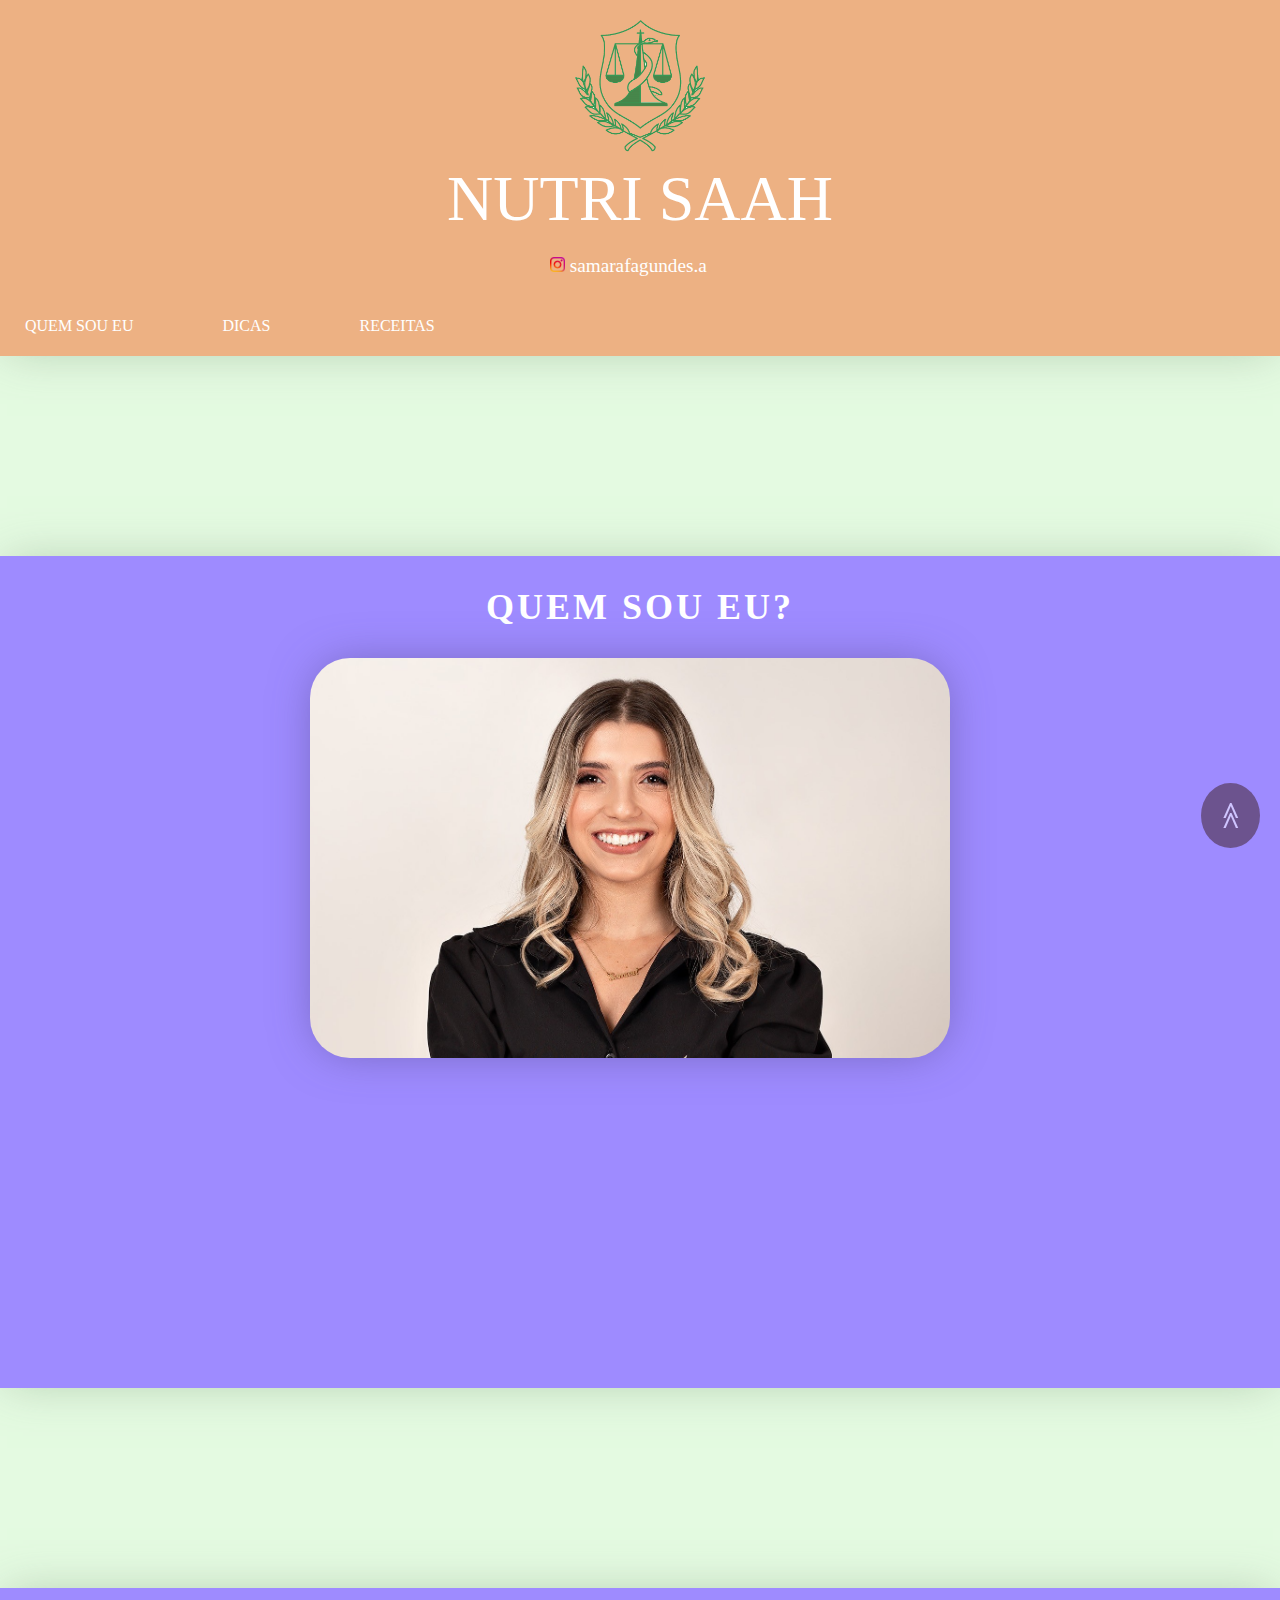
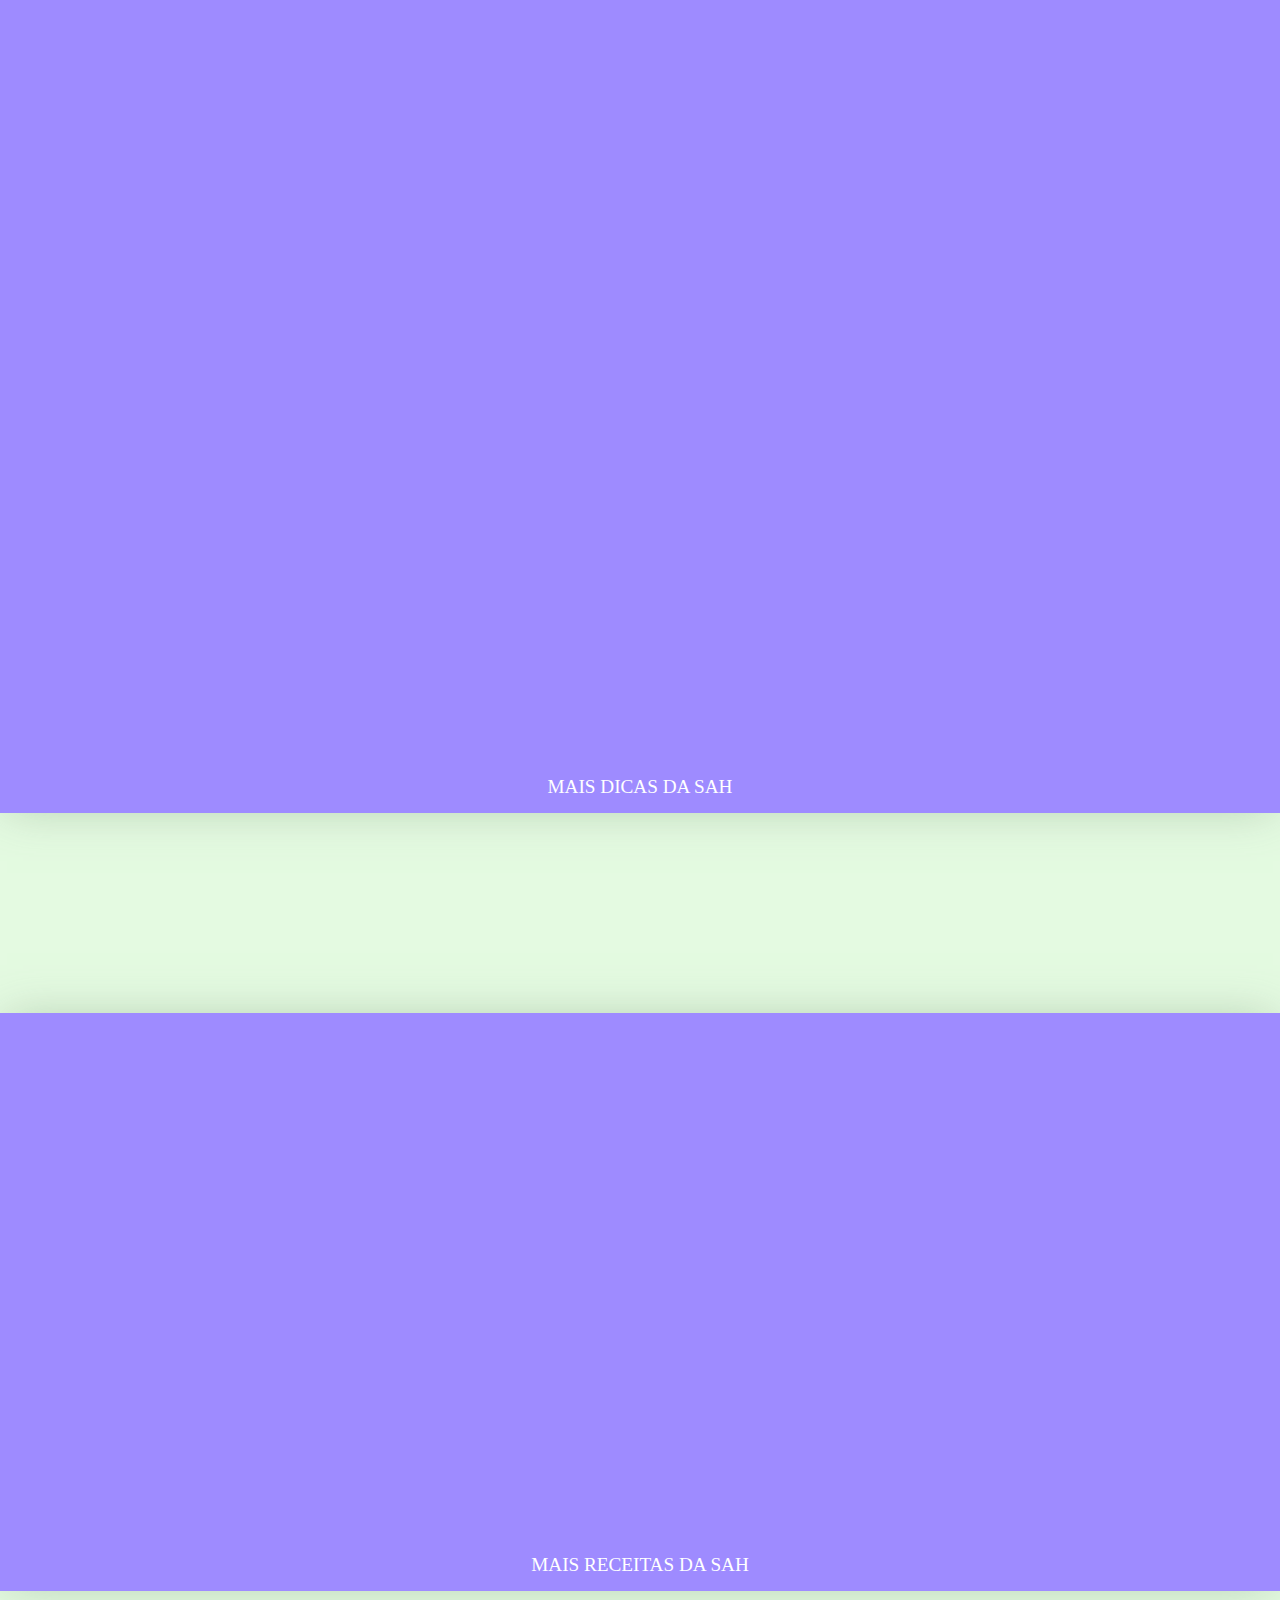
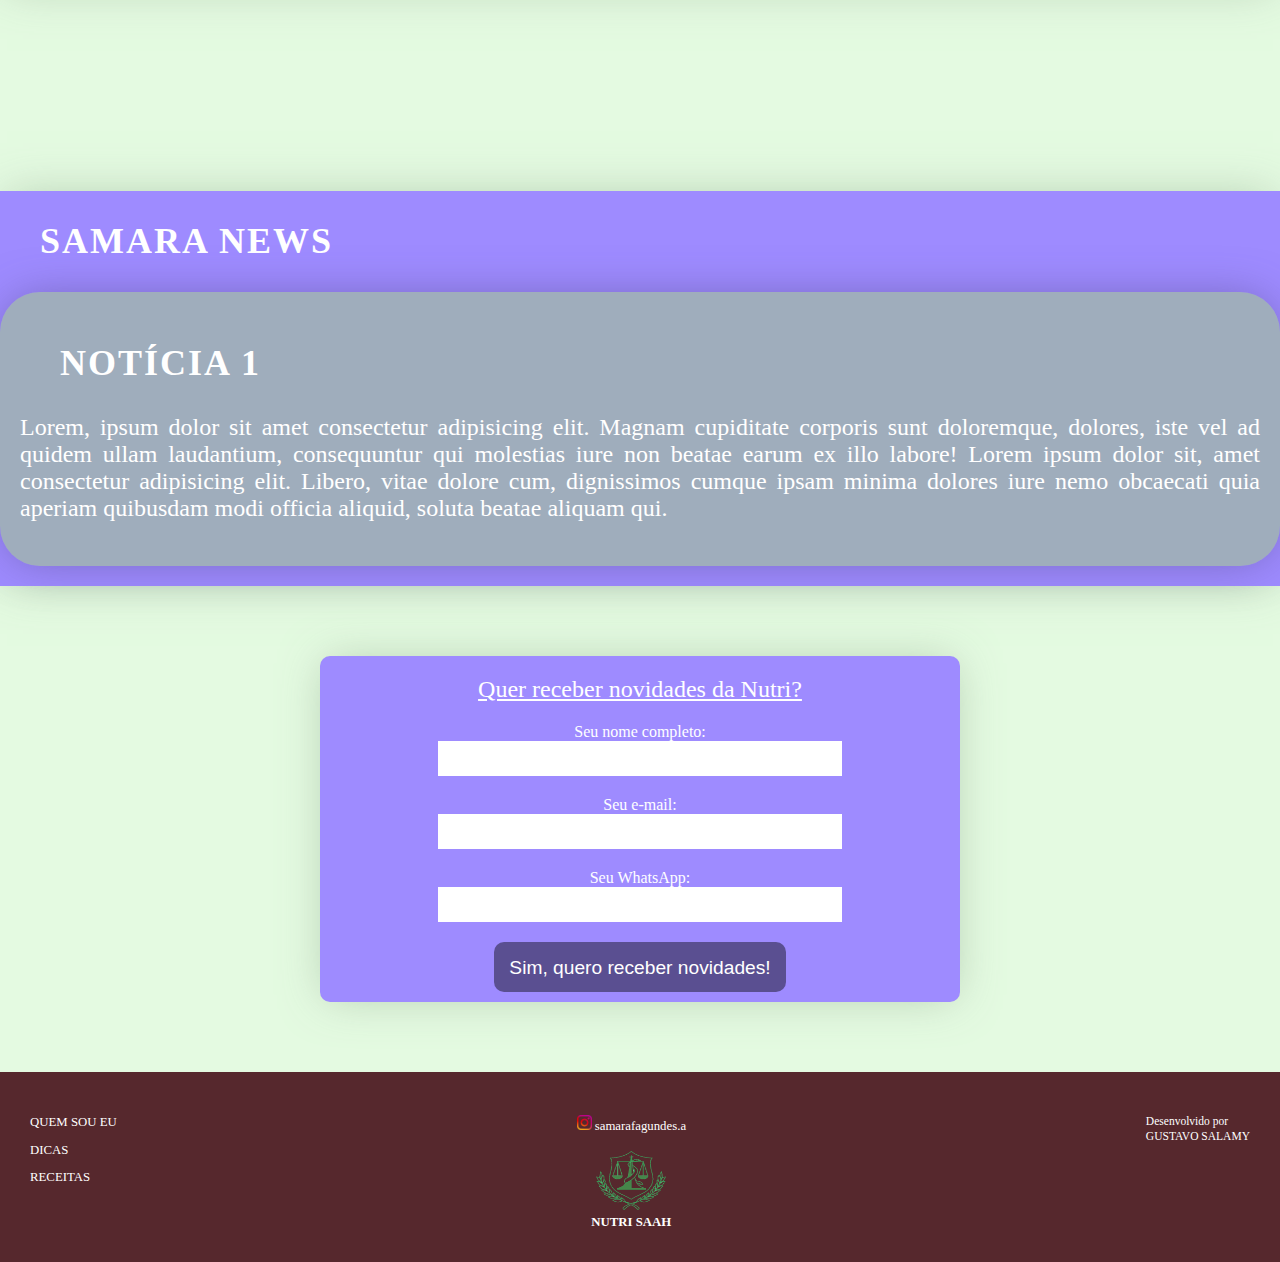
==== commit f868ce4c: "edit p" ====
--- a/index.html
+++ b/index.html
@@ -121,7 +121,7 @@
         <div id="leads">
             <form action="https://gmail.us11.list-manage.com/subscribe/post?u=11b42baa40f5bb8f73fe6923c&amp;id=3454ecb97d&amp;f_id=008ea6e0f0" method="post" id="mc-embedded-subscribe-form" name="mc-embedded-subscribe-form" target="_self" novalidate="">
                 <p>
-                    Quer receber novidades da Nutri Saah?
+                    Quer receber novidades da Nutri?
                 </p>
                 <div class="input-box">
                     <label for="nome">Seu nome completo:</label>
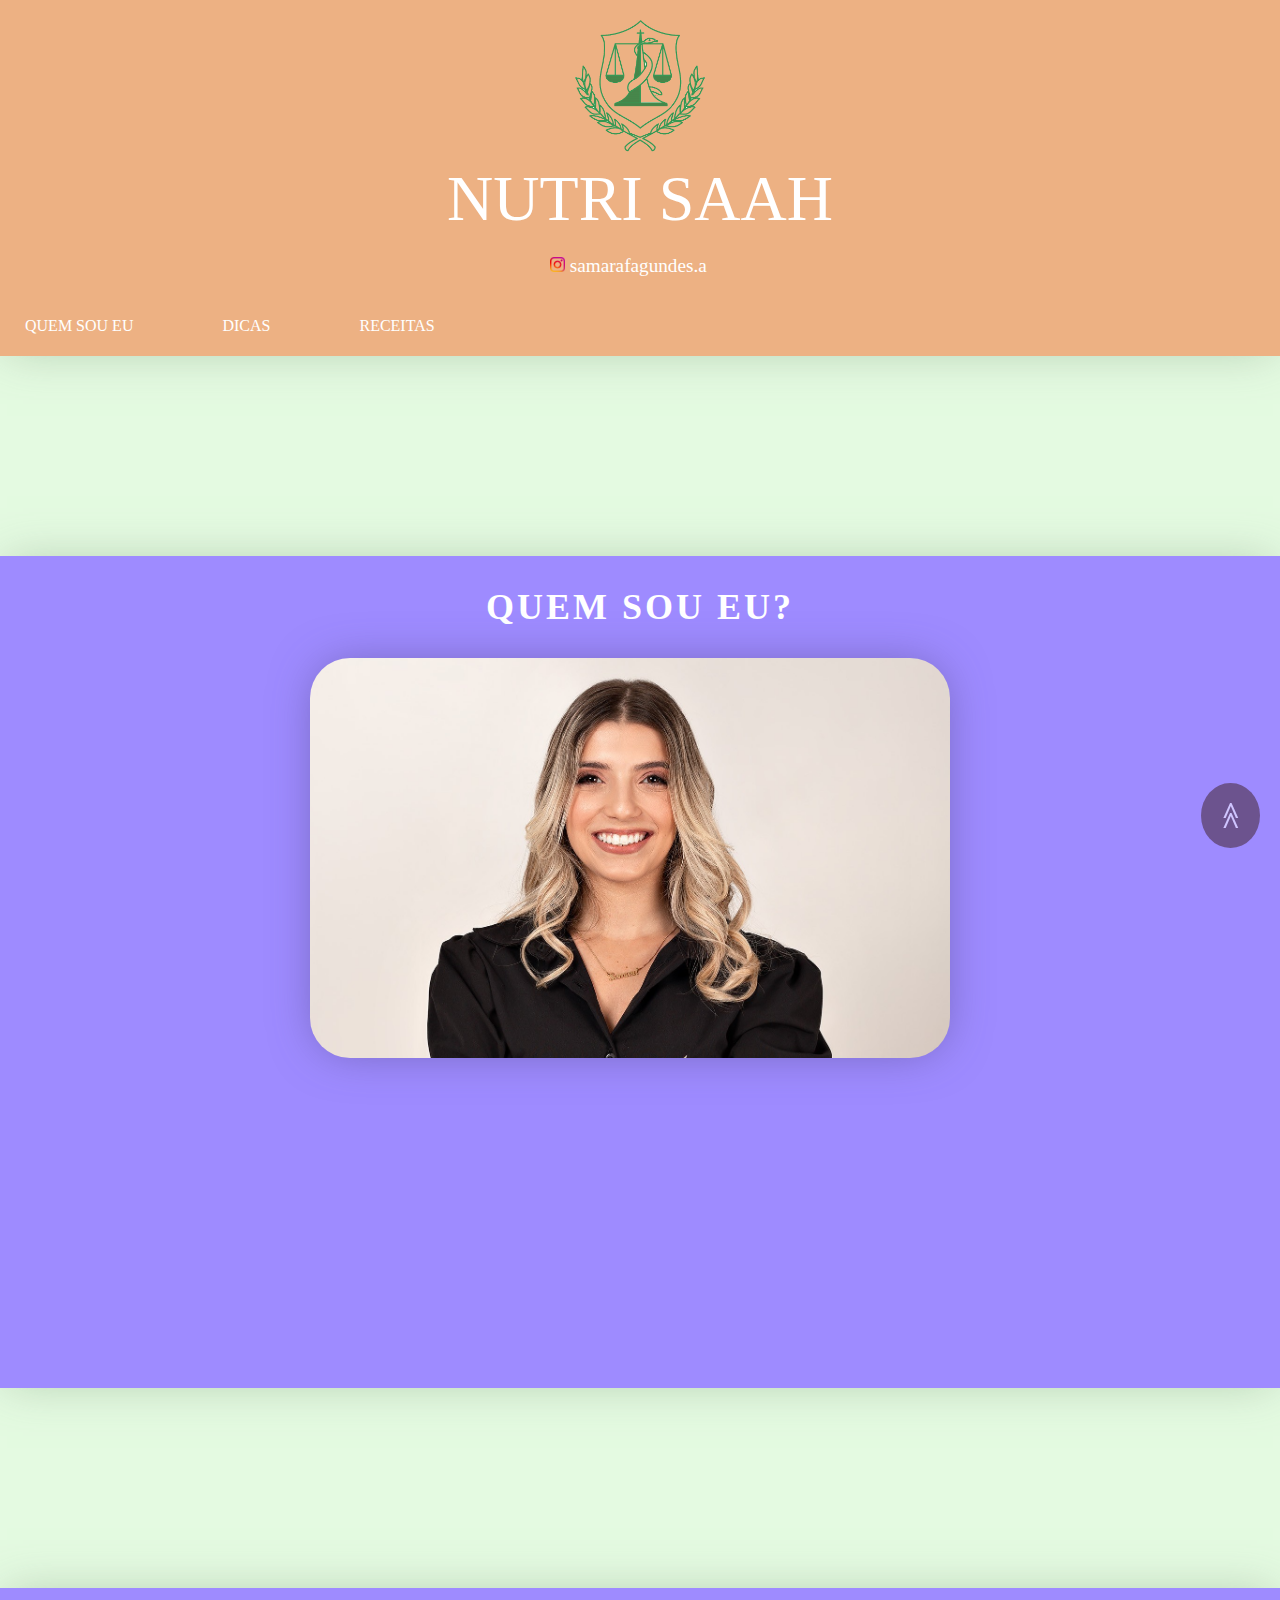
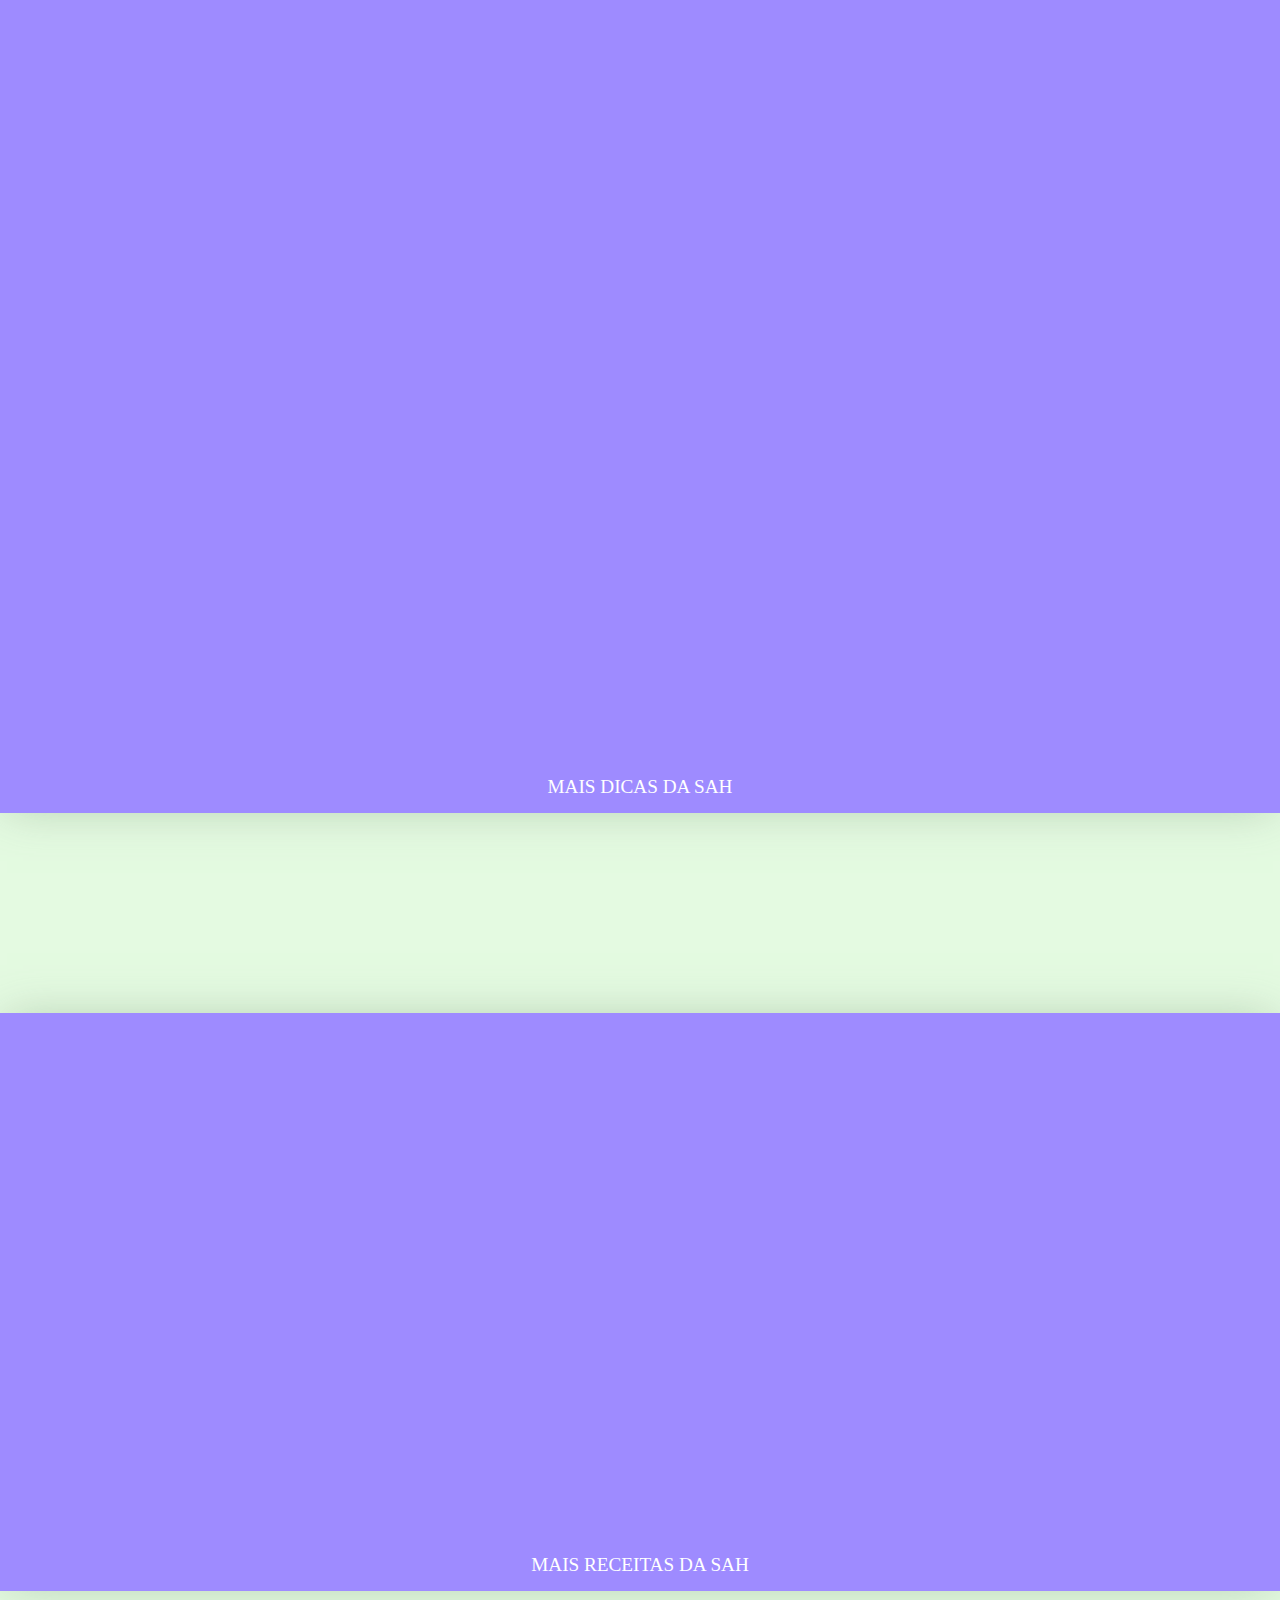
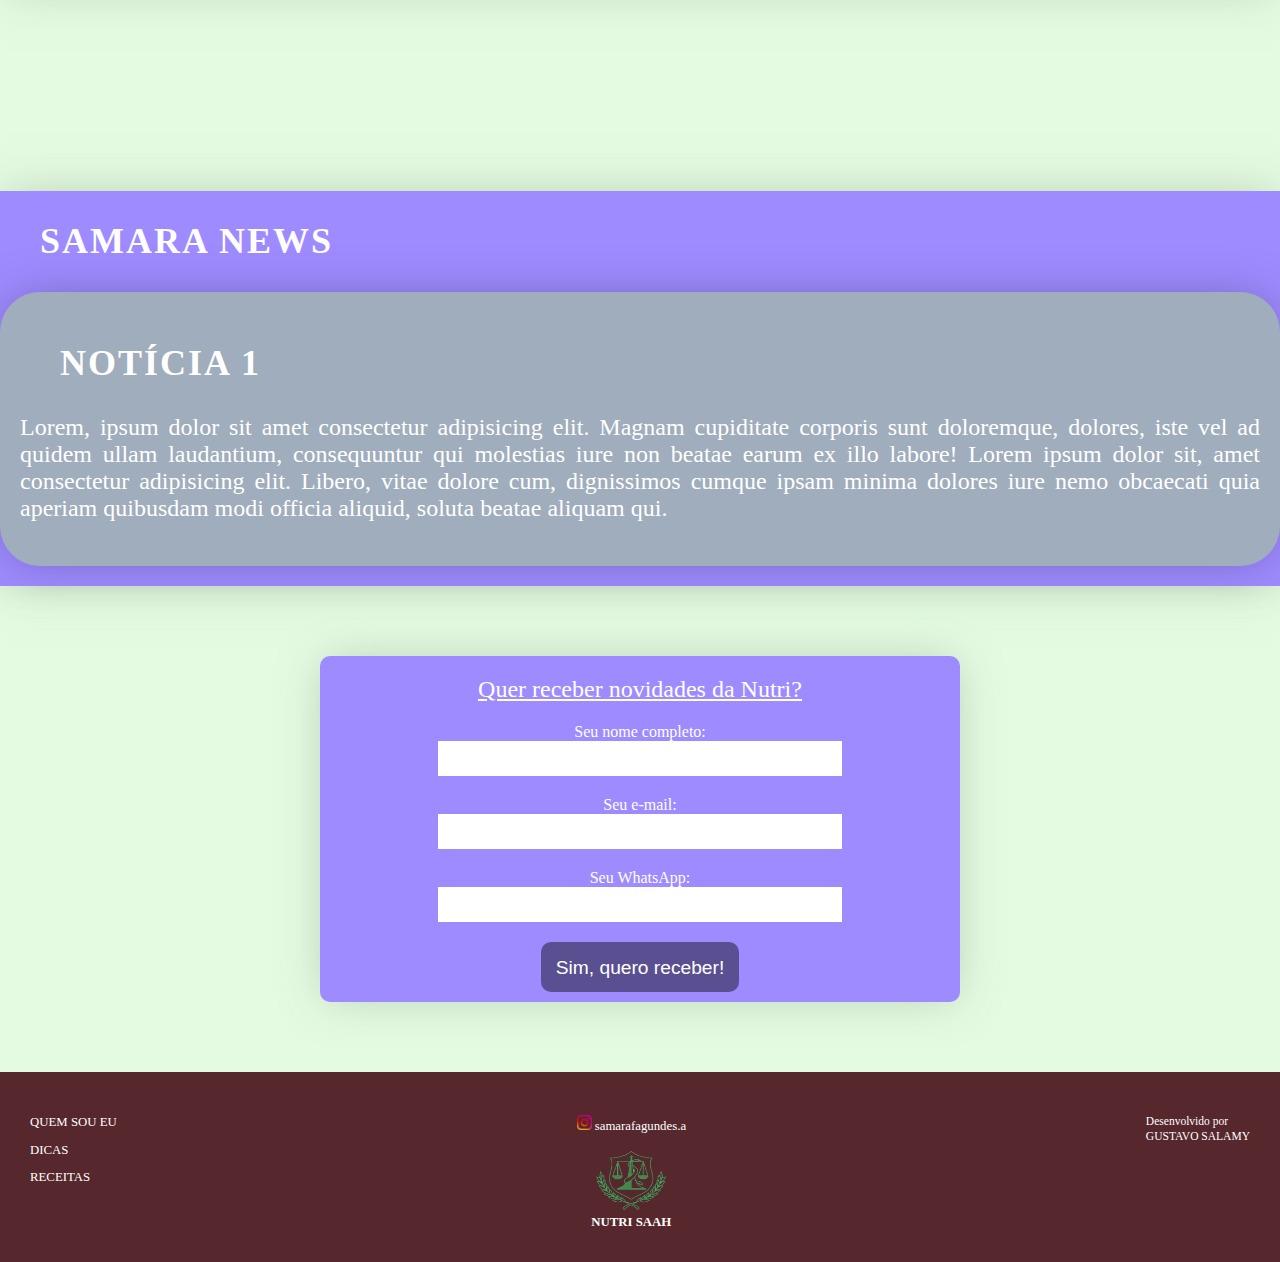
==== commit 6bcd948c: "Update index.html" ====
--- a/index.html
+++ b/index.html
@@ -136,7 +136,7 @@
                     <input type="text" name="MMERGE2" id="WhatsApp" required>
                 </div>
                 <div class="btnenviar">
-                    <input type="submit" value="Sim, quero receber novidades!">
+                    <input type="submit" value="Sim, quero receber!">
                 </div>
             </form>
         </div>
